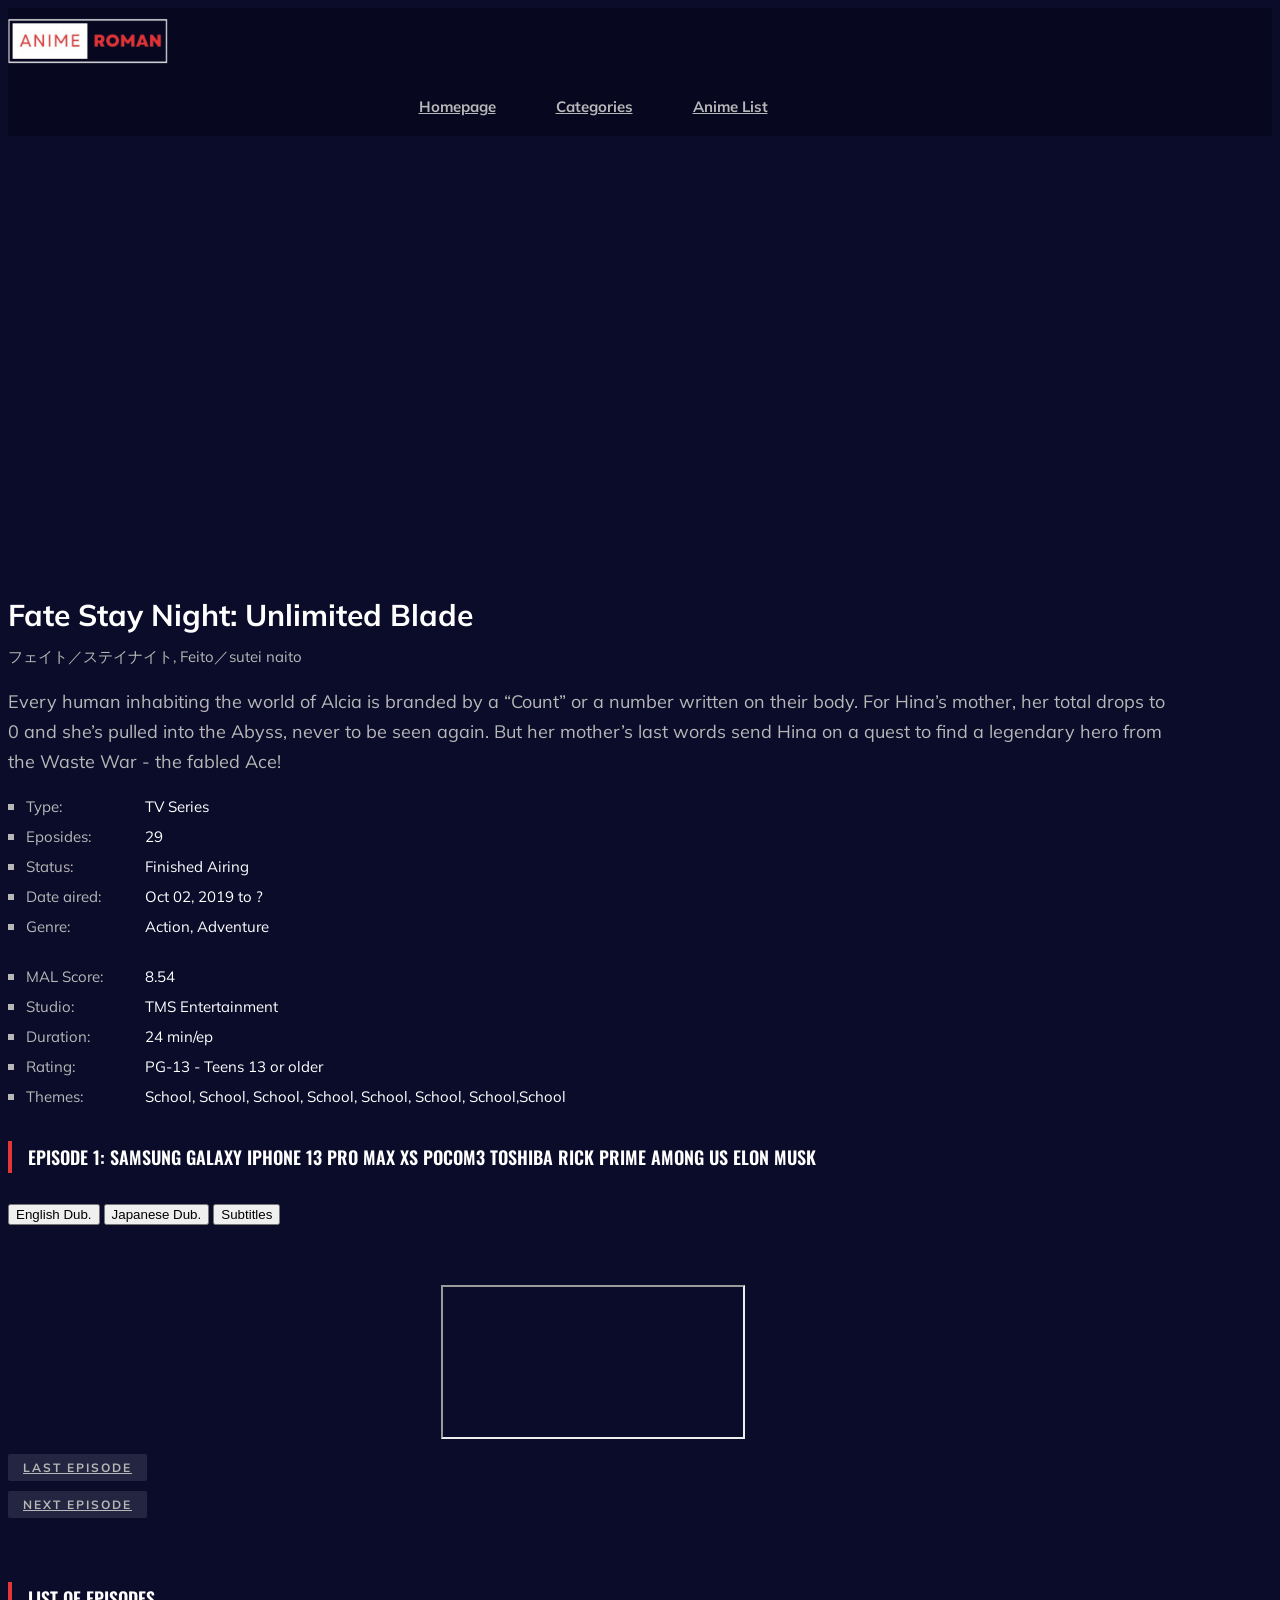
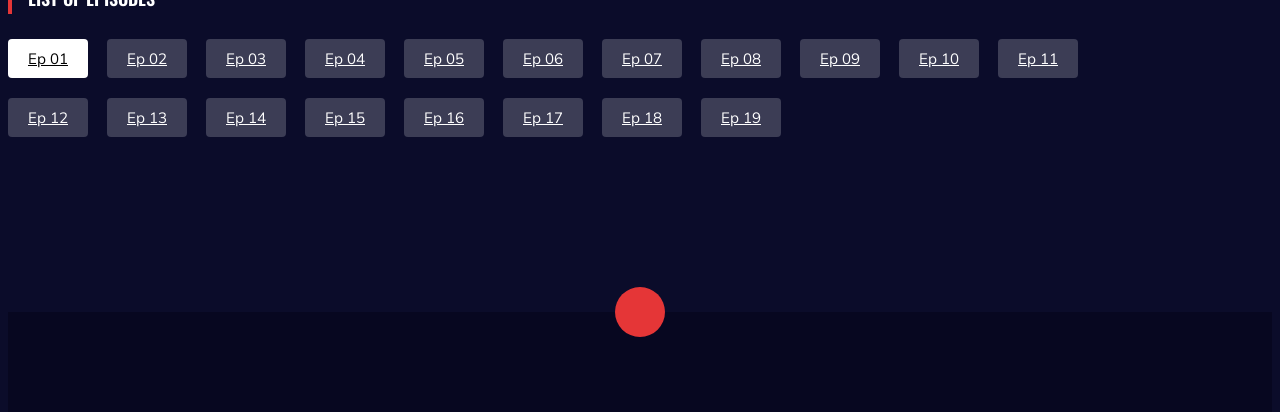
==== anime-watching.html @ 6fca383f "Newie" ====
<!DOCTYPE html>
<html lang="zxx">

<head>
    <meta charset="UTF-8">
    <meta name="description" content="Anime Template">
    <meta name="keywords" content="Anime, unica, creative, html">
    <meta name="viewport" content="width=device-width, initial-scale=1.0">
    <meta http-equiv="X-UA-Compatible" content="ie=edge">
    <title>Anime | Template</title>

    <!-- Google Font -->
    <link href="https://fonts.googleapis.com/css2?family=Oswald:wght@300;400;500;600;700&display=swap" rel="stylesheet">
    <link href="https://fonts.googleapis.com/css2?family=Mulish:wght@300;400;500;600;700;800;900&display=swap"
    rel="stylesheet">

    <!-- Css Styles -->
    <link rel="stylesheet" href="css/bootstrap.min.css" type="text/css">
    <link rel="stylesheet" href="css/font-awesome.min.css" type="text/css">
    <link rel="stylesheet" href="css/elegant-icons.css" type="text/css">
    <link rel="stylesheet" href="css/plyr.css" type="text/css">
    <link rel="stylesheet" href="css/nice-select.css" type="text/css">
    <link rel="stylesheet" href="css/owl.carousel.min.css" type="text/css">
    <link rel="stylesheet" href="css/slicknav.min.css" type="text/css">
    <link rel="stylesheet" href="css/style.css" type="text/css">
    <link rel="stylesheet" href="css/containersub.css">
    <link rel="stylesheet" href="css/video-player.css" type="text/css">
    <link rel="stylesheet" href="https://cdnjs.cloudflare.com/ajax/libs/font-awesome/5.15.4/css/all.min.css" integrity="sha512-xw4b42a6HkQZ+tkXqsR/1MTGYCn1FA04zoXanlnf/dzdbbkQMjz2bsXGJg2lWB/nZ7sp/3jYP8/dZkaWn1eBhA==" crossorigin="anonymous" referrerpolicy="no-referrer" />

</head>

<body>

    <!-- Header Section Begin -->
    <header class="header">
        <div class="container">
            <div class="row">
                <div class="col-lg-2">
                    <div class="header__logo">
                        <a href="./index.html">
                            <img style="height: 46px " src="img/main-logo.png" alt="">
                        </a>
                    </div>
                </div>
                <div class="col-lg-8">
                    <div class="header__nav">
                        <nav class="header__menu mobile-menu">
                            <ul>
                                <li><a href="./index.html">Homepage</a></li>
                                <li><a href="./categories.html">Categories</a></li>
                                <li><a href="anime-list.html">Anime List</a></li>
                            </ul>
                        </nav>
                    </div>
                </div>
                <div class="col-lg-2">
                    <!--<div class="header__right">
                        <a href="#" class="search-switch"><span class="icon_search"></span></a>
                        <a href="./login.html"><span class="icon_profile"></span></a>
                    </div>-->
                </div>
            </div>
            <div id="mobile-menu-wrap"></div>
        </div>
    </header>
    <!-- Header End -->

    <!-- Anime Section Begin -->
    <section class="anime-details spad">
        <div class="container">           
            <div class="row">
                <div class="col-lg-3">
                    <div class="anime__details__pic set-bg" data-setbg="img/anime/details-pic.jpg">
                        <!--<div class="comment"><i class="fa fa-comments"></i> 11</div>
                        <div class="view"><i class="fa fa-eye"></i> 9141</div>-->
                    </div>
                </div>
                <div class="col-lg-9">
                    <div class="anime__details__text">
                        <div class="anime__details__title">
                            <h3>Fate Stay Night: Unlimited Blade</h3>
                            <span>フェイト／ステイナイト, Feito／sutei naito</span>
                        </div>
                        <div class="anime__details__rating">
                            <!--<div class="rating">
                                <a href="#"><i class="fa fa-star"></i></a>
                                <a href="#"><i class="fa fa-star"></i></a>
                                <a href="#"><i class="fa fa-star"></i></a>
                                <a href="#"><i class="fa fa-star"></i></a>
                                <a href="#"><i class="fa fa-star-half-o"></i></a>
                            </div>
                            <span>1.029 Votes</span>-->
                        </div>
                        <p>Every human inhabiting the world of Alcia is branded by a “Count” or a number written on
                            their body. For Hina’s mother, her total drops to 0 and she’s pulled into the Abyss,
                            never to be seen again. But her mother’s last words send Hina on a quest to find a
                        legendary hero from the Waste War - the fabled Ace!</p>
                        <div class="anime__details__widget">
                            <div class="row">
                                <div class="col-lg-6 col-md-6">
                                    <ul>
                                        <li><span>Type:</span> TV Series</li>
                                        <li><span>Eposides:</span> 29</li>
                                        <li><span>Status:</span> Finished Airing</li>
                                        <li><span>Date aired:</span> Oct 02, 2019 to ?</li>
                                        <li><span>Genre:</span> Action, Adventure</li>
                                    </ul>
                                </div>
                                <div class="col-lg-6 col-md-6">
                                    <ul>
                                        <li><span>MAL Score:</span> 8.54</li>
                                        <li><span>Studio:</span> TMS Entertainment</li>
                                        <li><span>Duration:</span> 24 min/ep</li>
                                        <li><span>Rating:</span> PG-13 - Teens 13 or older</li>
                                        <li><span>Themes:</span> School, School, School, School, School, School, School,School</li>
                                    </ul>
                                </div>
                            </div>
                        </div>
                        <div class="anime__details__btn">
                            <!--<a href="#" class="follow-btn"><i class="fa fa-heart-o"></i> Follow</a>-->
                            </div>
                        </div>
                    </div>
                </div>
            <div class="row">
                <div class="col-lg-12">
                    <div class="anime__details__episodes">
                        <div class="section-title">
                            <h5>Episode 1: Samsung Galaxy iPhone 13 Pro Max XS PocoM3 Toshiba Rick Prime Among Us Elon Musk</h5>
                        </div> 
                    </div>
                    <div class="col-lg-12">
                        <div class="row d-flex justify-content-center flex-wrap text-center">
                            <button type="button" class="btn btn-outline-danger mb-2 mr-2 active">English Dub.</button>
                            <button type="button" class="btn btn-outline-secondary mb-2 mr-2">Japanese Dub.</button>
                            <button type="button" class="btn btn-outline-light mb-2 active" onclick="toggleContainerColor()">Subtitles</button>
                        </div>
                    </div>
                    <div class="containersub">
                        <div class="container-text">
                            <h5>How to show subtitles on video?</h5>
                        </div>
                        
                        <div class="img-container">
                            <img src="./img/subtitles-explain-1.jpg">
                            <img src="./img/subtitles-explain-2.jpg">
                            <img src="./img/subtitles-explain-3.jpg">
                        </div>
                    </div>
                    <div class="iframe-container embed-responsive embed-responsive-16by9">
                        <iframe src="https://drive.google.com/file/d/1T6BkHkraH9CQhc7cMMHmfPM0p8bGlKn9/preview"
                        sandbox="allow-same-origin allow-scripts"
                        allowfullscreen="true"
                        allowtransparency
                        ></iframe>
                    </div>
                    <div class="episode__tags">
                        <div class="col-lg-6">
                            <h5><a href="#" class="next_last_buttons"><span class="arrow_left"></span> Last Episode</a> </h5>
                        </div>
                        <div class="col-lg-6">
                            <h5><a href="#" class="next_last_buttons">Next Episode <span class="arrow_right"></span></a></h5>
                        </div>
                    </div>
                    <div class="anime__details__episodes">
                        <div class="section-title">
                            <h5>List of episodes</h5>
                        </div>
                        <a class="a-active" href="#">Ep 01</a>
                        <a class="a-s" href="#">Ep 02</a>
                        <a class="a-s" href="#">Ep 03</a>
                        <a class="a-s" href="#">Ep 04</a>
                        <a class="a-s" href="#">Ep 05</a>
                        <a class="a-s" href="#">Ep 06</a>
                        <a class="a-s" href="#">Ep 07</a>
                        <a class="a-s" href="#">Ep 08</a>
                        <a class="a-s" href="#">Ep 09</a>
                        <a class="a-s" href="#">Ep 10</a>
                        <a class="a-s" href="#">Ep 11</a>
                        <a class="a-s" href="#">Ep 12</a>
                        <a class="a-s" href="#">Ep 13</a>
                        <a class="a-s" href="#">Ep 14</a>
                        <a class="a-s" href="#">Ep 15</a>
                        <a class="a-s" href="#">Ep 16</a>
                        <a class="a-s" href="#">Ep 17</a>
                        <a class="a-s" href="#">Ep 18</a>
                        <a class="a-s" href="#">Ep 19</a>
                    </div>
                </div>
            </div>
            <div class="row">
                <div class="col-lg-8">
                    <div class="anime__details__review">
                        <!--<div class="section-title">
                            <h5>Reviews</h5>
                        </div>
                        <div class="anime__review__item">
                            <div class="anime__review__item__pic">
                                <img src="img/anime/review-1.jpg" alt="">
                            </div>
                            <div class="anime__review__item__text">
                                <h6>Chris Curry - <span>1 Hour ago</span></h6>
                                <p>whachikan Just noticed that someone categorized this as belonging to the genre
                                "demons" LOL</p>
                            </div>
                        </div>
                        <div class="anime__review__item">
                            <div class="anime__review__item__pic">
                                <img src="img/anime/review-2.jpg" alt="">
                            </div>
                            <div class="anime__review__item__text">
                                <h6>Lewis Mann - <span>5 Hour ago</span></h6>
                                <p>Finally it came out ages ago</p>
                            </div>
                        </div>
                        <div class="anime__review__item">
                            <div class="anime__review__item__pic">
                                <img src="img/anime/review-3.jpg" alt="">
                            </div>
                            <div class="anime__review__item__text">
                                <h6>Louis Tyler - <span>20 Hour ago</span></h6>
                                <p>Where is the episode 15 ? Slow update! Tch</p>
                            </div>
                        </div>
                        <div class="anime__review__item">
                            <div class="anime__review__item__pic">
                                <img src="img/anime/review-4.jpg" alt="">
                            </div>
                            <div class="anime__review__item__text">
                                <h6>Chris Curry - <span>1 Hour ago</span></h6>
                                <p>whachikan Just noticed that someone categorized this as belonging to the genre
                                "demons" LOL</p>
                            </div>
                        </div>
                        <div class="anime__review__item">
                            <div class="anime__review__item__pic">
                                <img src="img/anime/review-5.jpg" alt="">
                            </div>
                            <div class="anime__review__item__text">
                                <h6>Lewis Mann - <span>5 Hour ago</span></h6>
                                <p>Finally it came out ages ago</p>
                            </div>
                        </div>
                        <div class="anime__review__item">
                            <div class="anime__review__item__pic">
                                <img src="img/anime/review-6.jpg" alt="">
                            </div>
                            <div class="anime__review__item__text">
                                <h6>Louis Tyler - <span>20 Hour ago</span></h6>
                                <p>Where is the episode 15 ? Slow update! Tch</p>
                            </div>
                        </div>
                    </div>
                    <div class="anime__details__form">
                        <div class="section-title">
                            <h5>Your Comment</h5>
                        </div>
                        <form action="#">
                            <textarea placeholder="Your Comment"></textarea>
                            <button type="submit"><i class="fa fa-location-arrow"></i> Review</button>
                        </form>
                    </div>-->
                </div>
            </div>
        </div>
    </section>
    <!-- Anime Section End -->

    <!-- Footer Section Begin -->
    <footer class="footer">
        <div class="page-up">
            <a href="#" id="scrollToTopButton"><span class="arrow_carrot-up"></span></a>
        </div>
        <div class="container">
            <div class="row">
                <div class="col-lg-3">
                </div>
                <div class="col-lg-6">
              </div>
          </div>
      </footer>
      <!-- Footer Section End -->

      <!-- Search model Begin -->
      <div class="search-model">
        <div class="h-100 d-flex align-items-center justify-content-center">
            <div class="search-close-switch"><i class="icon_close"></i></div>
            <form class="search-model-form">
                <input type="text" id="search-input" placeholder="Search here.....">
            </form>
        </div>
    </div>
    <!-- Search model end -->

    <!-- Js Plugins -->
    <script src="js/jquery-3.3.1.min.js"></script>
    <script src="js/bootstrap.min.js"></script>
    <script src="js/player.js"></script>
    <script src="js/jquery.nice-select.min.js"></script>
    <script src="js/mixitup.min.js"></script>
    <script src="js/jquery.slicknav.js"></script>
    <script src="js/owl.carousel.min.js"></script>
    <script src="js/main.js"></script>
    <script src="js/containersub.js"></script>
    <script src="js/video-player.js"></script>

    <script src="path/to/plyr.js"></script>
    <script>
        const player = new Plyr('#player');
    </script>

</body>

</html>
---- css/style.css ----
/******************************************************************
  Theme Name: Anime
  Description: Anime video tamplate
  Author: Colorib
  Author URI: https://colorib.com/
  Version: 1.0
  Created: Colorib
******************************************************************/

/*------------------------------------------------------------------
[Table of contents]

1.  Template default CSS
	1.1	Variables
	1.2	Mixins
	1.3	Flexbox
	1.4	Reset
2.  Helper Css
3.  Header Section
4.  Hero Section
5.  Banner Section
6.  Product Section
7.  Intagram Section
8.  Latest Section
9.  Contact
10.  Footer Style
-------------------------------------------------------------------*/

/*----------------------------------------*/

/* Template default CSS
/*----------------------------------------*/

html,
body {
  height: 100%;
  font-family: "Mulish", sans-serif;
  -webkit-font-smoothing: antialiased;
  background: #0b0c2a;
}

h1,
h2,
h3,
h4,
h5,
h6 {
  margin: 0;
  color: #111111;
  font-weight: 400;
  font-family: "Mulish", sans-serif;
}

h1 {
  font-size: 70px;
}

h2 {
  font-size: 36px;
}

h3 {
  font-size: 30px;
}

h4 {
  font-size: 24px;
}

h5 {
  font-size: 18px;
}

h6 {
  font-size: 16px;
}

p {
  font-size: 15px;
  font-family: "Mulish", sans-serif;
  color: #3d3d3d;
  font-weight: 400;
  line-height: 25px;
  margin: 0 0 15px 0;
}

img {
  max-width: 100%;
}

input:focus,
select:focus,
button:focus,
textarea:focus {
  outline: none;
}

a:hover,
a:focus {
  text-decoration: none;
  outline: none;
  color: #ffffff;
}

ul,
ol {
  padding: 0;
  margin: 0;
}

/*---------------------
  Helper CSS
-----------------------*/

.section-title {
  margin-bottom: 30px;
}

.section-title h4,
.section-title h5 {
  color: #ffffff;
  font-weight: 600;
  line-height: 21px;
  text-transform: uppercase;
  padding-left: 20px;
  position: relative;
  font-family: "Oswald", sans-serif;
}

.section-title h4:after,
.section-title h5:after {
  position: absolute;
  left: 0;
  top: -6px;
  height: 32px;
  width: 4px;
  background: #e53637;
  content: "";
}

.set-bg {
  background-repeat: no-repeat;
  background-size: cover;
  background-position: top center;
}

.spad {
  padding-top: 100px;
  padding-bottom: 100px;
}

.text-white h1,
.text-white h2,
.text-white h3,
.text-white h4,
.text-white h5,
.text-white h6,
.text-white p,
.text-white span,
.text-white li,
.text-white a {
  color: #fff;
}

/* buttons */

.primary-btn {
  display: inline-block;
  font-size: 13px;
  font-weight: 700;
  text-transform: uppercase;
  color: #ffffff;
  letter-spacing: 2px;
}

.primary-btn span {
  font-size: 18px;
  margin-left: 5px;
  position: relative;
  top: 3px;
}

.site-btn {
  font-size: 13px;
  color: #ffffff;
  background: #e53637;
  font-weight: 700;
  border: none;
  border-radius: 2px;
  letter-spacing: 2px;
  text-transform: uppercase;
  display: inline-block;
  padding: 12px 30px;
}

/* Preloder */

#preloder {
  position: fixed;
  width: 100%;
  height: 100%;
  top: 0;
  left: 0;
  z-index: 999999;
  background: #000;
}

.loader {
  width: 40px;
  height: 40px;
  position: absolute;
  top: 50%;
  left: 50%;
  margin-top: -13px;
  margin-left: -13px;
  border-radius: 60px;
  animation: loader 0.8s linear infinite;
  -webkit-animation: loader 0.8s linear infinite;
}

@keyframes loader {
  0% {
    -webkit-transform: rotate(0deg);
    transform: rotate(0deg);
    border: 4px solid #f44336;
    border-left-color: transparent;
  }
  50% {
    -webkit-transform: rotate(180deg);
    transform: rotate(180deg);
    border: 4px solid #673ab7;
    border-left-color: transparent;
  }
  100% {
    -webkit-transform: rotate(360deg);
    transform: rotate(360deg);
    border: 4px solid #f44336;
    border-left-color: transparent;
  }
}

@-webkit-keyframes loader {
  0% {
    -webkit-transform: rotate(0deg);
    border: 4px solid #f44336;
    border-left-color: transparent;
  }
  50% {
    -webkit-transform: rotate(180deg);
    border: 4px solid #673ab7;
    border-left-color: transparent;
  }
  100% {
    -webkit-transform: rotate(360deg);
    border: 4px solid #f44336;
    border-left-color: transparent;
  }
}

.spacial-controls {
  position: fixed;
  width: 111px;
  height: 91px;
  top: 0;
  right: 0;
  z-index: 999;
}

.spacial-controls .search-switch {
  display: block;
  height: 100%;
  padding-top: 30px;
  background: #323232;
  text-align: center;
  cursor: pointer;
}

.search-model {
  display: none;
  position: fixed;
  width: 100%;
  height: 100%;
  left: 0;
  top: 0;
  background: #000;
  z-index: 99999;
}

.search-model-form {
  padding: 0 15px;
}

.search-model-form input {
  width: 500px;
  font-size: 40px;
  border: none;
  border-bottom: 2px solid #333;
  background: 0 0;
  color: #999;
}

.search-close-switch {
  position: absolute;
  width: 50px;
  height: 50px;
  background: #333;
  color: #fff;
  text-align: center;
  border-radius: 50%;
  font-size: 28px;
  line-height: 28px;
  top: 30px;
  cursor: pointer;
  display: -webkit-box;
  display: -ms-flexbox;
  display: flex;
  -webkit-box-align: center;
  -ms-flex-align: center;
  align-items: center;
  -webkit-box-pack: center;
  -ms-flex-pack: center;
  justify-content: center;
}

/*---------------------
  Header
-----------------------*/

.header {
  background: #070720;
}

.header__logo {
  padding: 10px 0 8.5px;
}

.header__logo a {
  display: inline-block;
}

.header__menu {
  text-align: center;
}

.header__menu ul li {
  list-style: none;
  display: inline-block;
  position: relative;
  margin-right: 16px;
}

.header__menu ul li.active a {
  background: #e53637;
  color: #ffffff;
}

.header__menu ul li:hover a {
  color: #ffffff;
}

.header__menu ul li:hover .dropdown {
  top: 62px;
  opacity: 1;
  visibility: visible;
}

.header__menu ul li:hover .dropdown li a {
  background: transparent;
}

.header__menu ul li:last-child {
  margin-right: 0;
}

.header__menu ul li .dropdown {
  position: absolute;
  left: 0;
  top: 82px;
  width: 150px;
  background: #ffffff;
  text-align: left;
  padding: 5px 0;
  z-index: 9;
  opacity: 0;
  visibility: hidden;
  -webkit-transition: all, 0.3s;
  -o-transition: all, 0.3s;
  transition: all, 0.3s;
}

.header__menu ul li .dropdown li {
  display: block;
  margin-right: 0;
}

.header__menu ul li .dropdown li a {
  font-size: 14px;
  color: #111111;
  font-weight: 500;
  padding: 5px 20px;
}

.header__menu ul li a {
  font-size: 15px;
  color: #b7b7b7;
  display: block;
  font-weight: 700;
  -webkit-transition: all, 0.5s;
  -o-transition: all, 0.5s;
  transition: all, 0.5s;
  padding: 20px;
}

.header__menu ul li a span {
  position: relative;
  font-size: 17px;
  top: 2px;
}

.header__right {
  text-align: right;
  padding: 20px 0 15px;
}

.header__right a {
  display: inline-block;
  font-size: 18px;
  color: #ffffff;
  margin-right: 30px;
}

.header__right a:last-child {
  margin-right: 0;
}

.slicknav_menu {
  display: none;
}

/*---------------------
  Hero
-----------------------*/

.hero {
  padding-top: 50px;
}

.hero__items {
  padding: 250px 0 42px 50px;
  border-radius: 5px;
}

.hero__text {
  position: relative;
  z-index: 9;
}

.hero__text .label {
  font-size: 13px;
  color: #e53637;
  background: #ffffff;
  padding: 5px 14px 3px;
  display: inline-block;
  position: relative;
  top: -100px;
  opacity: 0;
  -webkit-transition: all, 0.2s;
  -o-transition: all, 0.2s;
  transition: all, 0.2s;
}

.hero__text h2 {
  color: #ffffff;
  font-size: 42px;
  font-family: "Oswald", sans-serif;
  font-weight: 700;
  line-height: 52px;
  margin-top: 35px;
  margin-bottom: 8px;
  position: relative;
  top: -100px;
  opacity: 0;
  -webkit-transition: all, 0.4s;
  -o-transition: all, 0.4s;
  transition: all, 0.4s;
}

.hero__text p {
  color: #ffffff;
  font-size: 16px;
  margin-bottom: 40px;
  position: relative;
  top: -100px;
  opacity: 0;
  -webkit-transition: all, 0.6s;
  -o-transition: all, 0.6s;
  transition: all, 0.6s;
}

.hero__text a {
  position: relative;
  top: -100px;
  opacity: 0;
  -webkit-transition: all, 0.8s;
  -o-transition: all, 0.8s;
  transition: all, 0.8s;
}

.hero__text a span {
  font-size: 13px;
  color: #ffffff;
  background: #e53637;
  display: inline-block;
  font-weight: 700;
  letter-spacing: 2px;
  text-transform: uppercase;
  padding: 14px 20px;
  border-radius: 4px 0 0 4px;
  margin-right: 1px;
}

.hero__text a i {
  font-size: 20px;
  display: inline-block;
  background: #e53637;
  padding: 11px 5px 16px 8px;
  color: #ffffff;
  border-radius: 0 4px 4px 0;
}

.hero__slider.owl-carousel .owl-item.active .hero__text .label {
  top: 0;
  opacity: 1;
}

.hero__slider.owl-carousel .owl-item.active .hero__text h2 {
  top: 0;
  opacity: 1;
}

.hero__slider.owl-carousel .owl-item.active .hero__text p {
  top: 0;
  opacity: 1;
}

.hero__slider.owl-carousel .owl-item.active .hero__text a {
  top: 0;
  opacity: 1;
}

.hero__slider.owl-carousel .owl-dots {
  position: absolute;
  left: 0;
  bottom: 10px;
  width: 100%;
  text-align: center;
}

.hero__slider.owl-carousel .owl-dots button {
  height: 8px;
  width: 8px;
  background: #b7b7b7;
  border-radius: 50%;
  margin-right: 10px;
}

.hero__slider.owl-carousel .owl-dots button.active {
  background: #ffffff;
}

.hero__slider.owl-carousel .owl-dots button:last-child {
  margin-right: 0;
}

.hero__slider.owl-carousel .owl-nav button {
  font-size: 36px;
  height: 66px;
  width: 66px;
  background: #0b0c2a;
  line-height: 66px;
  text-align: center;
  color: #ffffff;
  -webkit-transform: rotate(45deg);
  -ms-transform: rotate(45deg);
  transform: rotate(45deg);
  position: relative;
  z-index: 1;
  position: absolute;
  left: -33px;
  top: 50%;
  margin-top: -47px;
}

.hero__slider.owl-carousel .owl-nav button.owl-next {
  left: auto;
  right: -33px;
}

.hero__slider.owl-carousel .owl-nav button:after {
  position: absolute;
  top: 6px;
  left: 0;
  right: 0;
  height: 54px;
  width: 54px;
  background: rgba(255, 255, 255, 0.1);
  content: "";
  z-index: -1;
  margin: 0 auto;
}

.hero__slider.owl-carousel .owl-nav button span {
  -webkit-transform: rotate(-45deg);
  -ms-transform: rotate(-45deg);
  transform: rotate(-45deg);
  display: block;
  z-index: 1;
}

/*---------------------
  Product
-----------------------*/

.product {
  padding-bottom: 60px;
  padding-top: 80px;
}

.product-page {
  padding-top: 60px;
}

.btn__all {
  text-align: right;
  margin-bottom: 30px;
}

.trending__product {
  margin-bottom: 50px;
}

.popular__product {
  margin-bottom: 50px;
}

.recent__product {
  margin-bottom: 50px;
}

.product__item {
  margin-bottom: 30px;
}

.product__item__pic {
  height: 325px;
  position: relative;
  border-radius: 5px;
}

.product__item__pic .ep {
  font-size: 13px;
  color: #ffffff;
  background: #e53637;
  display: inline-block;
  padding: 2px 12px;
  border-radius: 4px;
  position: absolute;
  left: 10px;
  top: 10px;
}

.product__item__pic .comment {
  font-size: 13px;
  color: #ffffff;
  background: #3d3d3d;
  display: inline-block;
  padding: 2px 10px;
  border-radius: 4px;
  position: absolute;
  left: 10px;
  bottom: 10px;
}

.product__item__pic .view {
  font-size: 13px;
  color: #ffffff;
  background: #3d3d3d;
  display: inline-block;
  padding: 2px 10px;
  border-radius: 4px;
  position: absolute;
  right: 10px;
  bottom: 10px;
}

.product__item__text {
  padding-top: 20px;
}

.product__item__text ul {
  margin-bottom: 10px;
}

.product__item__text ul li {
  list-style: none;
  font-size: 10px;
  color: #ffffff;
  font-weight: 700;
  padding: 1px 10px;
  background: rgba(255, 255, 255, 0.2);
  border-radius: 50px;
  display: inline-block;
}

.product__item__text h5 a {
  color: #ffffff;
  font-weight: 700;
  line-height: 26px;
}

.product__sidebar .section-title h5 {
  color: #ffffff;
  font-weight: 600;
  font-family: "Oswald", sans-serif;
  line-height: 21px;
  text-transform: uppercase;
  padding-left: 20px;
  position: relative;
}

.product__sidebar .section-title h5:after {
  position: absolute;
  left: 0;
  top: -6px;
  height: 32px;
  width: 4px;
  background: #e53637;
  content: "";
}

.product__sidebar__view {
  position: relative;
  margin-bottom: 80px;
}

.product__sidebar__view .filter__controls {
  position: absolute;
  right: 0;
  top: -5px;
}

.product__sidebar__view .filter__controls li {
  list-style: none;
  font-size: 13px;
  color: #b7b7b7;
  display: inline-block;
  margin-right: 7px;
  cursor: pointer;
}

.product__sidebar__view .filter__controls li.active {
  color: #ffffff;
}

.product__sidebar__view .filter__controls li:last-child {
  margin-right: 0;
}

.product__sidebar__view__item {
  height: 190px;
  position: relative;
  border-radius: 5px;
  margin-bottom: 20px;
}

.product__sidebar__view__item .ep {
  font-size: 13px;
  color: #ffffff;
  background: #e53637;
  display: inline-block;
  padding: 2px 12px;
  border-radius: 4px;
  position: absolute;
  left: 10px;
  top: 10px;
}

.product__sidebar__view__item .view {
  font-size: 13px;
  color: #ffffff;
  background: #3d3d3d;
  display: inline-block;
  padding: 2px 10px;
  border-radius: 4px;
  position: absolute;
  right: 10px;
  top: 10px;
}

.product__sidebar__view__item h5 {
  position: absolute;
  left: 0;
  bottom: 25px;
  width: 100%;
  padding: 0 30px 0 20px;
}

.product__sidebar__view__item h5 a {
  color: #ffffff;
  font-weight: 700;
  line-height: 26px;
}

.product__sidebar__comment {
  margin-bottom: 35px;
}

.product__sidebar__comment__item {
  margin-bottom: 20px;
  overflow: hidden;
}

.product__sidebar__comment__item__pic {
  float: left;
  margin-right: 15px;
}

.product__sidebar__comment__item__text {
  overflow: hidden;
}

.product__sidebar__comment__item__text ul {
  margin-bottom: 10px;
}

.product__sidebar__comment__item__text ul li {
  list-style: none;
  font-size: 10px;
  color: #ffffff;
  font-weight: 700;
  padding: 1px 10px;
  background: rgba(255, 255, 255, 0.2);
  border-radius: 50px;
  display: inline-block;
}

.product__sidebar__comment__item__text h5 {
  margin-bottom: 10px;
}

.product__sidebar__comment__item__text h5 a {
  color: #ffffff;
  font-weight: 700;
  line-height: 26px;
}

.product__sidebar__comment__item__text span {
  display: block;
  font-size: 13px;
  color: #b7b7b7;
}

.product__page__title {
  border-bottom: 2px solid rgba(255, 255, 255, 0.2);
  padding-bottom: 10px;
  margin-bottom: 30px;
}

.product__page__title .section-title {
  margin-bottom: 0;
}

.product__page__title .product__page__filter {
  text-align: right;
}

.product__page__title .product__page__filter p {
  color: #ffffff;
  display: inline-block;
  margin-bottom: 0;
  margin-right: 16px;
}

.product__page__title .product__page__filter .nice-select {
  float: none;
  display: inline-block;
  font-size: 15px;
  color: #3d3d3d;
  font-weight: 700;
  border-radius: 0;
  padding-left: 15px;
  padding-right: 40px;
  height: 32px;
  line-height: 32px;
}

.product__page__title .product__page__filter .nice-select:after {
  border-bottom: 2px solid #111;
  border-right: 2px solid #111;
  height: 8px;
  top: 47%;
  width: 8px;
  right: 15px;
}

.product__page__title .product__page__filter .nice-select .list {
  margin-top: 0;
  border-radius: 0;
}

.product__pagination {
  padding-top: 15px;
}

.product__pagination a {
  display: inline-block;
  font-size: 15px;
  color: #b7b7b7;
  font-weight: 600;
  height: 50px;
  width: 50px;
  border: 1px solid transparent;
  border-radius: 50%;
  line-height: 48px;
  text-align: center;
  -webkit-transition: all, 0.3s;
  -o-transition: all, 0.3s;
  transition: all, 0.3s;
}

.product__pagination a:hover {
  color: #ffffff;
}

.product__pagination a.current-page {
  border: 1px solid #ffffff;
}

.product__pagination a i {
  color: #b7b7b7;
  font-size: 15px;
}

/*---------------------
  Anime Details
-----------------------*/

.anime-details {
  padding-top: 20px;
}

.anime__details__content {
  margin-bottom: 65px;
}

.anime__details__text {
  position: relative;
}

.anime__details__text p {
  color: #b7b7b7;
  font-size: 18px;
  line-height: 30px;
  display: inline-block;
}

.anime__details__pic {
  height: 440px;
  border-radius: 5px;
  position: relative;
}

.anime__details__pic .comment {
  font-size: 13px;
  color: #ffffff;
  background: #3d3d3d;
  display: inline-block;
  padding: 2px 10px;
  border-radius: 4px;
  position: absolute;
  left: 10px;
  bottom: 25px;
}

.anime__details__pic .view {
  font-size: 13px;
  color: #ffffff;
  background: #3d3d3d;
  display: inline-block;
  padding: 2px 10px;
  border-radius: 4px;
  position: absolute;
  right: 10px;
  bottom: 25px;
}

.anime__details__title {
  margin-bottom: 20px;
}

.anime__details__title h3 {
  color: #ffffff;
  font-weight: 700;
  margin-bottom: 13px;
}

.anime__details__title span {
  font-size: 15px;
  color: #b7b7b7;
  display: block;
}

.anime__details__rating {
  text-align: center;
  position: absolute;
  right: 0;
  top: 0;
}

.anime__details__rating .rating i {
  font-size: 24px;
  color: #e89f12;
  display: inline-block;
}

.anime__details__rating span {
  display: block;
  font-size: 18px;
  color: #b7b7b7;
}

.anime__details__widget {
  margin-bottom: 15px;
}

.anime__details__widget ul {
  margin-bottom: 20px;
}

.anime__details__widget ul li {
  list-style: none;
  font-size: 15px;
  color: #ffffff;
  line-height: 30px;
  position: relative;
  padding-left: 18px;
}

.anime__details__widget ul li:before {
  position: absolute;
  left: 0;
  top: 12px;
  height: 6px;
  width: 6px;
  background: #b7b7b7;
  content: "";
}

.anime__details__widget ul li span {
  color: #b7b7b7;
  width: 115px;
  display: inline-block;
}

.anime__details__btn .follow-btn {
  font-size: 13px;
  color: #ffffff;
  background: #e53637;
  display: inline-block;
  font-weight: 700;
  letter-spacing: 2px;
  text-transform: uppercase;
  padding: 14px 20px;
  border-radius: 4px;
  margin-right: 11px;
}

.anime__details__btn .watch-btn span {
  font-size: 13px;
  color: #ffffff;
  background: #e53637;
  display: inline-block;
  font-weight: 700;
  letter-spacing: 2px;
  text-transform: uppercase;
  padding: 14px 20px;
  border-radius: 4px 0 0 4px;
  margin-right: 1px;
}

.anime__details__btn .watch-btn i {
  font-size: 20px;
  display: inline-block;
  background: #e53637;
  padding: 11px 5px 16px 8px;
  color: #ffffff;
  border-radius: 0 4px 4px 0;
}

.anime__details__review {
  margin-bottom: 55px;
}

.anime__review__item {
  overflow: hidden;
  margin-bottom: 15px;
}

.anime__review__item__pic {
  float: left;
  margin-right: 20px;
  position: relative;
}

.anime__review__item__pic:before {
  position: absolute;
  right: -30px;
  top: 15px;
  border-top: 15px solid transparent;
  border-left: 15px solid #1d1e39;
  content: "";
  -webkit-transform: rotate(45deg);
  -ms-transform: rotate(45deg);
  transform: rotate(45deg);
}

.anime__review__item__pic img {
  height: 50px;
  width: 50px;
  border-radius: 50%;
}

.anime__review__item__text {
  overflow: hidden;
  background: #1d1e39;
  padding: 18px 30px 16px 20px;
  border-radius: 10px;
}

.anime__review__item__text h6 {
  color: #ffffff;
  font-weight: 700;
  margin-bottom: 10px;
}

.anime__review__item__text h6 span {
  color: #b7b7b7;
  font-weight: 400;
}

.anime__review__item__text p {
  color: #b7b7b7;
  line-height: 23px;
  margin-bottom: 0;
}

.anime__details__form form textarea {
  width: 100%;
  font-size: 15px;
  color: #b7b7b7;
  padding-left: 20px;
  padding-top: 12px;
  height: 110px;
  border: none;
  border-radius: 5px;
  resize: none;
  margin-bottom: 24px;
}

.anime__details__form form button {
  font-size: 11px;
  color: #ffffff;
  font-weight: 700;
  letter-spacing: 2px;
  text-transform: uppercase;
  background: #e53637;
  border: none;
  padding: 10px 15px;
  border-radius: 2px;
}

/*---------------------
  Anime Watching
-----------------------*/

.anime__video__player {
  margin-top: 70px;
  margin-bottom: 70px;
}

.anime__video__player .plyr--video {
  border-radius: 5px;
  background: transparent;
}

.anime__video__player .plyr audio,
.anime__video__player .plyr iframe,
.anime__video__player .plyr video {
  width: 102%;
}

.anime__video__player iframe {
  width: 102%;
}

.anime__video__player .plyr--full-ui.plyr--video .plyr__control--overlaid {
  display: block;
}

.anime__video__player .plyr--video .plyr__control.plyr__tab-focus,
.anime__video__player .plyr--video .plyr__control:hover,
.anime__video__player .plyr--video .plyr__control[aria-expanded="true"] {
  background: transparent;
}

.anime__video__player .plyr--video .plyr__controls {
  background: transparent;
}

.anime__video__player .plyr--video .plyr__progress__buffer {
  color: transparent;
}

.anime__video__player .plyr--full-ui input[type="range"] {
  color: #ffffff;
}

.anime__video__player
  .plyr__controls
  .plyr__controls__item.plyr__progress__container {
  position: absolute;
  left: 26px;
  bottom: 45px;
  width: calc(100% - 60px);
}

.anime__video__player .plyr__menu {
  margin-right: 70px;
}

.anime__video__player .plyr__controls .plyr__controls__item:first-child {
  position: absolute;
  left: 32px;
  bottom: 8px;
}

.anime__video__player .plyr__controls .plyr__controls__item:last-child {
  position: absolute;
  right: 32px;
  bottom: 8px;
}

.anime__video__player .plyr__volume {
  position: absolute;
  width: auto;
  left: 76px;
  bottom: 8px;
}

.anime__video__player .plyr__controls .plyr__controls__item.plyr__time {
  position: absolute;
  left: 106px;
  bottom: 12px;
}

.anime__video__player .plyr__control--overlaid {
  background: transparent;
  background: var(
    --plyr-video-control-background-hover,
    var(--plyr-color-main, var(--plyr-color-main, transparent))
  );
}

.anime__video__player .plyr__control--overlaid svg {
  height: 60px;
  width: 50px;
}

.anime__details__episodes {
  margin-bottom: 35px;
  margin-top: 35px;
}

.a-active {
  display: inline-block;
  font-size: 15px;
  color: #000000;
  background: #ffffff;
  padding: 10px 20px;
  border-radius: 4px;
  margin-right: 15px;
  margin-bottom: 20px;
  -webkit-transition: all, 0.3s;
  -o-transition: all, 0.3s;
  transition: all, 0.3s;
}
.a-s {
  display: inline-block;
  font-size: 15px;
  color: #ffffff;
  background: rgba(255, 255, 255, 0.2);
  padding: 10px 20px;
  border-radius: 4px;
  margin-right: 15px;
  margin-bottom: 20px;
  -webkit-transition: all, 0.3s;
  -o-transition: all, 0.3s;
  transition: all, 0.3s;
}

.next_last_buttons {
  display: inline-block;
  font-size: 15px;
  color: #ffffff;
  background: rgba(255, 255, 255, 0.2);
  padding: 10px 20px;
  border-radius: 4px;
  margin-right: 15px;
  margin-bottom: 20px;
  -webkit-transition: all, 0.3s;
  -o-transition: all, 0.3s;
  transition: all, 0.3s;
}

.next_last_buttons:hover {
  color: #000000;
  background: #ffffff;
}

.anime__details__episodes a:hover {
  color: #000000;
  background: #ffffff;
}

/*---------------------
  Breadcrumb
-----------------------*/

.breadcrumb-option {
  padding-top: 35px;
  padding-bottom: 20px;
}

.breadcrumb__links a {
  font-size: 15px;
  color: #ffffff;
  margin-right: 18px;
  display: inline-block;
  position: relative;
}

.breadcrumb__links a i {
  margin-right: 5px;
  color: #e53637;
}

.breadcrumb__links a:after {
  position: absolute;
  right: -14px;
  top: 0;
  content: "";
  font-family: "FontAwesome";
}

.breadcrumb__links span {
  font-size: 15px;
  color: #b7b7b7;
  display: inline-block;
}

.breadcrumb__links2 a {
  font-size: 19px;
  color: #ffffff;
  margin-right: 120px;
  margin-bottom: 20px;
  display: block;
  position: relative;
}

.breadcrumb__links2 a p {
  font-size: 14px;
  color: #ffffffcc;
  display: block;
  position: relative;
  margin-left: 14px;
}

.breadcrumb__links2 a i {
  margin-right: 5px;
  color: #e53637;
}

.breadcrumb__links2 a:after {
  position: absolute;
  right: -14px;
  top: 0;
  font-family: "FontAwesome";
}

.breadcrumb__links2 a::before {
  content: "• ";
}

.breadcrumb__links2 span {
  font-size: 15px;
  color: #b7b7b7;
  display: inline-block;
}


/*---------------------
    Normal Breadcrumb
-----------------------*/

.normal-breadcrumb {
  height: 300px;
  display: -webkit-box;
  display: -ms-flexbox;
  display: flex;
  -webkit-box-align: center;
  -ms-flex-align: center;
  align-items: center;
  -webkit-box-pack: center;
  -ms-flex-pack: center;
  justify-content: center;
}

.normal__breadcrumb__text h2 {
  color: #ffffff;
  font-size: 48px;
  font-family: "Oswald", sans-serif;
  font-weight: 700;
  margin-bottom: 22px;
}

.normal__breadcrumb__text p {
  color: #ffffff;
  font-size: 24px;
  margin-bottom: 0;
}

/*---------------------
    Blog
-----------------------*/

.blog {
  padding-top: 70px;
  padding-bottom: 90px;
}

.blog__item {
  height: 580px;
  position: relative;
  margin-left: -10px;
  margin-right: -10px;
  margin-bottom: 10px;
}

.blog__item.small__item {
  height: 285px;
}

.blog__item.small__item .blog__item__text {
  padding: 0 30px;
}

.blog__item.small__item .blog__item__text p {
  margin-bottom: 5px;
}

.blog__item.small__item .blog__item__text h4 a {
  font-size: 20px;
  line-height: 30px;
}

.blog__item__text {
  position: absolute;
  left: 0;
  bottom: 25px;
  text-align: center;
  width: 100%;
  padding: 0 105px;
}

.blog__item__text p {
  color: #ffffff;
  margin-bottom: 12px;
}

.blog__item__text p span {
  color: #e53637;
  margin-right: 5px;
}

.blog__item__text h4 a {
  color: #ffffff;
  line-height: 34px;
}

/*---------------------
  Blog Details
-----------------------*/

.blog-details {
  padding-top: 70px;
}

.blog__details__title {
  text-align: center;
  margin-bottom: 70px;
}

.blog__details__title h6 {
  font-size: 15px;
  color: #ffffff;
  font-weight: 700;
  text-transform: uppercase;
  margin-bottom: 30px;
}

.blog__details__title h6 span {
  color: #b7b7b7;
  font-weight: 400;
  text-transform: none;
}

.blog__details__title h2 {
  color: #ffffff;
  font-size: 48px;
  font-weight: 700;
  line-height: 60px;
  margin-bottom: 38px;
}

.blog__details__title .blog__details__social a {
  display: inline-block;
  font-size: 15px;
  color: #ffffff;
  padding: 16px 35px 14px 20px;
  border-radius: 2px;
  margin-right: 6px;
}

.blog__details__title .blog__details__social a:last-child {
  margin-right: 0;
}

.blog__details__title .blog__details__social a.facebook {
  background: #3b5998;
}

.blog__details__title .blog__details__social a.pinterest {
  background: #ca2027;
}

.blog__details__title .blog__details__social a.linkedin {
  background: #0372b1;
}

.blog__details__title .blog__details__social a.twitter {
  background: #39a1f2;
}

.blog__details__title .blog__details__social a i {
  margin-right: 6px;
}

.blog__details__pic {
  margin-bottom: 30px;
}

.blog__details__pic img {
  min-width: 100%;
}

.blog__details__text {
  margin-bottom: 40px;
}

.blog__details__text p {
  color: #ffffff;
  font-size: 17px;
  line-height: 30px;
}

.blog__details__item__text {
  margin-bottom: 42px;
}

.blog__details__item__text h4 {
  color: #ffffff;
  font-weight: 700;
  margin-bottom: 35px;
}

.blog__details__item__text img {
  min-width: 100%;
  margin-bottom: 26px;
}

.blog__details__item__text p {
  color: #ffffff;
  font-size: 17px;
  line-height: 30px;
  margin-bottom: 0;
}

.blog__details__tags {
  margin-bottom: 60px;
}

.blog__details__tags a {
  display: inline-block;
  color: #b7b7b7;
  font-size: 12px;
  font-weight: 700;
  letter-spacing: 2px;
  text-transform: uppercase;
  background: rgba(255, 255, 255, 0.1);
  border-radius: 2px;
  margin-right: 6px;
  padding: 6px 15px;
  margin-bottom: 10px;
}

.blog__details__tags a:last-child {
  margin-right: 0;
}

.episode__tags {
  margin-bottom: 60px;
}

.episode__tags a {
  display: inline-block;
  color: #b7b7b7;
  font-size: 12px;
  font-weight: 700;
  letter-spacing: 2px;
  text-transform: uppercase;
  background: rgba(255, 255, 255, 0.1);
  border-radius: 2px;
  margin-right: 6px;
  padding: 6px 15px;
  margin-bottom: 10px;
}

.episode__tags a:last-child {
  margin-right: 0;
}

.blog__details__btns {
  border-top: 1px solid rgba(255, 255, 255, 0.2);
  border-bottom: 1px solid rgba(255, 255, 255, 0.2);
  padding: 20px 0 15px;
  margin-bottom: 65px;
}

.blog__details__btns__item {
  margin-bottom: 20px;
}

.blog__details__btns__item.next__btn {
  text-align: right;
}

.blog__details__btns__item h5 a {
  font-size: 17px;
  letter-spacing: 2px;
  color: #ffffff;
}

.blog__details__btns__item h5 a span {
  font-size: 30px;
  color: #b7b7b7;
  position: relative;
  top: 8px;
}

.blog__details__comment {
  border-bottom: 1px solid rgba(255, 255, 255, 0.1);
  padding-bottom: 30px;
}

.blog__details__comment h4 {
  color: #ffffff;
  font-weight: 700;
  margin-bottom: 26px;
}

.blog__details__comment__item {
  margin-bottom: 40px;
  overflow: hidden;
}

.blog__details__comment__item.blog__details__comment__item--reply {
  padding-left: 112px;
}

.blog__details__comment__item__pic {
  float: left;
  margin-right: 40px;
}

.blog__details__comment__item__text {
  overflow: hidden;
}

.blog__details__comment__item__text span {
  font-size: 14px;
  color: #b7b7b7;
  display: block;
  margin-bottom: 10px;
}

.blog__details__comment__item__text h5 {
  color: #ffffff;
  font-weight: 700;
  margin-bottom: 10px;
}

.blog__details__comment__item__text p {
  color: #b7b7b7;
  font-size: 14px;
  line-height: 22px;
  margin-bottom: 25px;
}

.blog__details__comment__item__text a {
  display: inline-block;
  color: #ffffff;
  background: rgba(255, 255, 255, 0.1);
  padding: 6px 20px;
  letter-spacing: 2px;
  border-radius: 2px;
  margin-right: 14px;
  -webkit-transition: all, 0.3s;
  -o-transition: all, 0.3s;
  transition: all, 0.3s;
}

.blog__details__comment__item__text a:hover {
  background: #e53637;
}

.blog__details__form {
  padding-top: 50px;
}

.blog__details__form h4 {
  color: #ffffff;
  font-weight: 700;
  margin-bottom: 26px;
}

.blog__details__form form input {
  height: 50px;
  width: 100%;
  background: #ffffff;
  font-size: 15px;
  color: #a6a6a6;
  padding-left: 20px;
  border-radius: 2px;
  border: none;
  margin-bottom: 30px;
}

.blog__details__form form input::-webkit-input-placeholder {
  color: #a6a6a6;
}

.blog__details__form form input::-moz-placeholder {
  color: #a6a6a6;
}

.blog__details__form form input:-ms-input-placeholder {
  color: #a6a6a6;
}

.blog__details__form form input::-ms-input-placeholder {
  color: #a6a6a6;
}

.blog__details__form form input::placeholder {
  color: #a6a6a6;
}

.blog__details__form form textarea {
  height: 115px;
  width: 100%;
  background: #ffffff;
  font-size: 15px;
  color: #a6a6a6;
  padding-left: 20px;
  border-radius: 2px;
  padding-top: 12px;
  resize: none;
  border: none;
  margin-bottom: 34px;
}

.blog__details__form form textarea::-webkit-input-placeholder {
  color: #a6a6a6;
}

.blog__details__form form textarea::-moz-placeholder {
  color: #a6a6a6;
}

.blog__details__form form textarea:-ms-input-placeholder {
  color: #a6a6a6;
}

.blog__details__form form textarea::-ms-input-placeholder {
  color: #a6a6a6;
}

.blog__details__form form textarea::placeholder {
  color: #a6a6a6;
}

/*---------------------
  Login
-----------------------*/

.login {
  padding-top: 130px;
  padding-bottom: 120px;
}

.login__form {
  position: relative;
  padding-left: 145px;
}

.login__form:after {
  position: absolute;
  right: -14px;
  top: -40px;
  height: 330px;
  width: 1px;
  background: rgba(255, 255, 255, 0.2);
  content: "";
}

.login__form h3 {
  color: #ffffff;
  font-weight: 700;
  font-family: "Oswald", sans-serif;
  margin-bottom: 30px;
}

.login__form form .input__item {
  position: relative;
  width: 370px;
  margin-bottom: 20px;
}

.login__form form .input__item:before {
  position: absolute;
  left: 50px;
  top: 10px;
  height: 30px;
  width: 1px;
  background: #b7b7b7;
  content: "";
}

.login__form form .input__item input {
  height: 50px;
  width: 100%;
  font-size: 15px;
  color: #b7b7b7;
  background: #ffffff;
  border: none;
  padding-left: 76px;
}

.login__form form .input__item input::-webkit-input-placeholder {
  color: #b7b7b7;
}

.login__form form .input__item input::-moz-placeholder {
  color: #b7b7b7;
}

.login__form form .input__item input:-ms-input-placeholder {
  color: #b7b7b7;
}

.login__form form .input__item input::-ms-input-placeholder {
  color: #b7b7b7;
}

.login__form form .input__item input::placeholder {
  color: #b7b7b7;
}

.login__form form .input__item span {
  color: #b7b7b7;
  font-size: 20px;
  position: absolute;
  left: 15px;
  top: 13px;
}

.login__form form button {
  border-radius: 0;
  margin-top: 10px;
}

.login__form .forget_pass {
  font-size: 15px;
  color: #ffffff;
  display: inline-block;
  position: absolute;
  right: 60px;
  bottom: 12px;
}

.login__register {
  padding-left: 30px;
}

.login__register h3 {
  color: #ffffff;
  font-weight: 700;
  font-family: "Oswald", sans-serif;
  margin-bottom: 30px;
}

.login__register .primary-btn {
  background: #e53637;
  padding: 12px 42px;
}

.login__social {
  padding-top: 52px;
}

.login__social__links {
  text-align: center;
}

.login__social__links span {
  color: #ffffff;
  display: block;
  font-size: 13px;
  font-weight: 700;
  letter-spacing: 2px;
  text-transform: uppercase;
  margin-bottom: 30px;
}

.login__social__links ul li {
  list-style: none;
  margin-bottom: 15px;
}

.login__social__links ul li:last-child {
  margin-bottom: 0;
}

.login__social__links ul li a {
  color: #ffffff;
  display: block;
  font-size: 13px;
  font-weight: 700;
  letter-spacing: 2px;
  text-transform: uppercase;
  width: 460px;
  padding: 14px 0;
  position: relative;
  margin: 0 auto;
}

.login__social__links ul li a.facebook {
  background: #4267b2;
}

.login__social__links ul li a.google {
  background: #ff4343;
}

.login__social__links ul li a.twitter {
  background: #1da1f2;
}

.login__social__links ul li a i {
  font-size: 20px;
  position: absolute;
  left: 32px;
  top: 14px;
}

/*---------------------
  Sign Up
-----------------------*/

.signup {
  padding-top: 130px;
  padding-bottom: 150px;
}

.signup .login__form:after {
  height: 450px;
}

.signup .login__form h5 {
  font-size: 15px;
  color: #ffffff;
  margin-top: 36px;
}

.signup .login__form h5 a {
  color: #e53637;
  font-weight: 700;
}

.signup .login__social__links {
  text-align: left;
  padding-left: 40px;
}

.signup .login__social__links h3 {
  color: #ffffff;
  font-weight: 700;
  font-family: "Oswald", sans-serif;
  margin-bottom: 30px;
}

.signup .login__social__links ul li a {
  margin: 0;
  text-align: center;
}

/*---------------------
  Footer
-----------------------*/

.footer {
  background: #070720;
  padding-top: 60px;
  padding-bottom: 40px;
  position: relative;
}

.page-up {
  position: absolute;
  left: 50%;
  top: -25px;
  margin-left: -25px;
}

.page-up a {
  display: inline-block;
  font-size: 36px;
  color: #ffffff;
  height: 50px;
  width: 50px;
  background: #e53637;
  line-height: 50px;
  text-align: center;
  border-radius: 50%;
}

.page-up a span {
  position: relative;
  top: 2px;
  left: -1px;
}

.footer__nav {
  text-align: center;
}

.footer__nav ul li {
  list-style: none;
  display: inline-block;
  position: relative;
  margin-right: 40px;
}

.footer__nav ul li:last-child {
  margin-right: 0;
}

.footer__nav ul li a {
  font-size: 15px;
  color: #b7b7b7;
  display: block;
  font-weight: 700;
}

.footer__copyright__text {
  color: #b7b7b7;
  margin-bottom: 0;
  text-align: right;
}

.footer__copyright__text a {
  color: #e53637;
}

/*--------------------------------- Responsive Media Quaries -----------------------------*/

@media only screen and (min-width: 1200px) and (max-width: 1300px) {
  .hero {
    overflow: hidden;
  }
}

@media only screen and (min-width: 1200px) {
  .container {
    max-width: 1170px;
  }

  .iframe-container {
    display: flex;
    justify-content: center;
    align-items: center;
    height: auto; /* Adjust as needed */
    margin-bottom: 15px;
  }
}

/* Medium Device = 1200px */

@media only screen and (min-width: 992px) and (max-width: 1199px) {
  .hero {
    overflow: hidden;
  }
  .login__form {
    position: relative;
    padding-left: 32px;
  }
  .login__social__links ul li a {
    width: 380px;
  }
  .blog__item__text {
    padding: 0 50px;
  }

  .iframe-container {
    display: flex;
    justify-content: center;
    align-items: center;
    height: auto; /* Adjust as needed */
    margin-bottom: 15px;
  }
}

/* Tablet Device = 768px */

@media only screen and (min-width: 768px) and (max-width: 991px) {
  .hero {
    overflow: hidden;
  }
  .header {
    position: relative;
  }
  .header .container {
    position: relative;
  }
  .header__right {
    position: absolute;
    right: 120px;
    top: -42px;
    padding: 0;
  }
  .header__menu {
    display: none;
  }
  .slicknav_menu {
    background: transparent;
    padding: 0;
    display: block;
  }
  .slicknav_nav {
    position: absolute;
    left: 0;
    top: 60px;
    width: 100%;
    background: #ffffff;
    padding: 15px 30px;
    z-index: 9;
  }
  .slicknav_nav ul {
    margin: 0;
  }
  .slicknav_nav .slicknav_row,
  .slicknav_nav a {
    padding: 7px 0;
    margin: 0;
    color: #111111;
    font-weight: 600;
  }
  .slicknav_btn {
    border-radius: 0;
    background-color: #222;
    position: absolute;
    right: 0;
    top: 9px;
  }
  .slicknav_nav .slicknav_arrow {
    color: #111111;
  }
  .slicknav_nav .slicknav_row:hover {
    border-radius: 0;
    background: transparent;
    color: #111111;
  }
  .slicknav_nav a:hover {
    border-radius: 0;
    background: transparent;
    color: #111111;
  }
  .product__sidebar {
    padding-top: 50px;
  }
  .footer__logo {
    text-align: center;
    margin-bottom: 20px;
  }
  .footer__nav {
    margin-bottom: 15px;
  }
  .footer__copyright__text {
    text-align: center;
  }
  .anime__details__widget ul li span {
    width: 90px;
  }
  .anime__details__pic {
    margin-bottom: 40px;
  }
  .anime__details__sidebar {
    padding-top: 50px;
  }
  .login__form {
    padding-left: 0;
    margin-bottom: 40px;
  }
  .login__form:after {
    display: none;
  }
  .login__form form .input__item {
    width: auto;
  }
  .login__register {
    padding-left: 0;
  }
  .signup .login__social__links {
    padding-left: 0;
  }

  .iframe-container {
    display: flex;
    justify-content: center;
    align-items: center;
    height: auto; /* Adjust as needed */
    margin-bottom: 20px;
  }
}

/* Wide Mobile = 480px */

@media only screen and (max-width: 767px) {
  .hero {
    overflow: hidden;
  }
  .header {
    position: relative;
  }
  .header .container {
    position: relative;
  }
  .header__right {
    position: absolute;
    right: 120px;
    top: -42px;
    padding: 0;
  }
  .header__menu {
    display: none;
  }
  .slicknav_menu {
    background: transparent;
    padding: 0;
    display: block;
  }
  .slicknav_nav {
    position: absolute;
    left: 0;
    top: 60px;
    width: 100%;
    background: #ffffff;
    padding: 15px 30px;
    z-index: 9;
  }
  .slicknav_nav ul {
    margin: 0;
  }
  .slicknav_nav .slicknav_row,
  .slicknav_nav a {
    padding: 7px 0;
    margin: 0;
    color: #111111;
    font-weight: 600;
  }
  .slicknav_btn {
    border-radius: 0;
    background-color: #222;
    position: absolute;
    right: 0;
    top: 9px;
  }
  .slicknav_nav .slicknav_arrow {
    color: #111111;
  }
  .slicknav_nav .slicknav_row:hover {
    border-radius: 0;
    background: transparent;
    color: #111111;
  }
  .slicknav_nav a:hover {
    border-radius: 0;
    background: transparent;
    color: #111111;
  }
  .product__sidebar {
    padding-top: 50px;
  }
  .footer__logo {
    text-align: center;
    margin-bottom: 20px;
  }
  .footer__nav {
    margin-bottom: 15px;
  }
  .footer__copyright__text {
    text-align: center;
  }
  .blog__details__title h2 {
    font-size: 34px;
    line-height: normal;
  }
  .anime__details__pic {
    margin-bottom: 40px;
  }
  .anime__details__sidebar {
    padding-top: 50px;
  }
  .btn__all {
    text-align: left;
  }
  .product__page__title .section-title {
    margin-bottom: 30px;
  }
  .product__page__title .product__page__filter {
    text-align: left;
  }
  .anime__details__rating {
    text-align: left;
    position: relative;
    margin-bottom: 20px;
  }
  .blog__details__social {
    overflow: hidden;
  }
  .blog__details__title .blog__details__social a {
    margin-right: 10px;
    margin-bottom: 10px;
    width: calc(50% - 10px);
    float: left;
  }
  .login__form {
    padding-left: 0;
    margin-bottom: 40px;
  }
  .login__form:after {
    display: none;
  }
  .login__form form .input__item {
    width: auto;
  }
  .signup .login__social__links {
    padding-left: 0;
  }
  .login__social__links ul li a {
    width: auto;
  }
  .blog__item__text {
    padding: 0 30px;
  }
  .login__register {
    padding-left: 0;
  }
  .product__sidebar__view .filter__controls li {
    margin-right: 2px;
  }
  .search-model-form input {
    width: 100%;
  }

  .iframe-container {
    display: flex;
    justify-content: center;
    align-items: center;
    height: auto; /* Adjust as needed */
    margin-bottom: 15px;
  }
}

/* Small Device = 320px */

@media only screen and (max-width: 479px) {
  .hero__slider.owl-carousel .owl-nav {
    display: none;
  }
  .hero__items {
    padding: 250px 0 42px 15px;
  }
  .hero__text h2 {
    font-size: 32px;
  }
  .footer__nav ul li {
    margin-right: 10px;
  }
  .anime__details__btn .follow-btn {
    padding: 14px 26px;
    margin-right: 11px;
    margin-bottom: 25px;
  }
  .anime__details__widget ul li span {
    width: 85px;
  }
  .anime__video__player .plyr__volume {
    left: 65px;
  }
  .anime__video__player .plyr__controls .plyr__controls__item.plyr__time {
    left: 95px;
  }
  .anime__video__player .plyr__menu {
    margin-right: 60px;
  }
  .blog__details__title h2 {
    font-size: 30px;
    line-height: normal;
  }
  .blog__details__title .blog__details__social a {
    padding: 16px 25px 14px 20px;
  }
  .blog__details__comment__item.blog__details__comment__item--reply {
    padding-left: 0;
  }
  .blog__details__comment__item__pic {
    margin-right: 25px;
  }
  .blog__details__comment__item__text a {
    margin-right: 6px;
  }
  .login__social__links ul li a i {
    left: 20px;
  }
  .login__form .forget_pass {
    position: relative;
    left: 0;
    bottom: 0;
    margin-top: 25px;
  }
  .header__right a {
    margin-right: 10px;
  }
  .anime__review__item__text h6 span {
    font-size: 12px;
  }
  .anime__review__item__text {
    padding: 18px 20px 20px;
  }

  .text-button0text {
    color: white;
    cursor: pointer;
  }

  .iframe-container {
    display: flex;
    justify-content: center;
    align-items: center;
    height: auto; /* Adjust as needed */
    margin-bottom: 15px;
  }
}
.container2 {
    margin: 50px auto;

  }

  .container2 {
    max-width: 1170px;
  }

  .filter-section-margin {
    margin-bottom: 200px;
  }
---- css/containersub.css ----
.containersub {
    padding: 20px;
    border-radius: 10px;
    text-align: center;
}

.containersub h5 {
    color: #ffffff;
    font-weight: 600;
    line-height: 21px;
    text-transform: uppercase;
    padding-left: 20px;
    position: relative;
    font-family: "Oswald", sans-serif;
}

.img-container {
    display: flex;
    flex-wrap: wrap;
    justify-content: space-between;
    margin-top: 20px;
}

.img-container img {
    width: calc(33.33% - 10px);
    margin-bottom: 20px;
    border-radius: 5px;
    display: none;
}

.clicked .img-container img {
    display: block;
}

.clicked {
    background-color: #2e5aa3;
    color: white;
}

.container-text {
    margin-bottom: 20px;
    cursor: pointer;
    display: none;
}

@media screen and (max-width: 768px) {
    .img-container img {
        width: 100%;
    }
}
---- css/video-player.css ----
@keyframes plyr-progress{to{background-position:25px 0;background-position:var(--plyr-progress-loading-size,25px) 0}}@keyframes plyr-popup{0%{opacity:.5;transform:translateY(10px)}to{opacity:1;transform:translateY(0)}}@keyframes plyr-fade-in{0%{opacity:0}to{opacity:1}}.plyr{-moz-osx-font-smoothing:grayscale;-webkit-font-smoothing:antialiased;align-items:center;direction:ltr;display:flex;flex-direction:column;font-family:inherit;font-family:var(--plyr-font-family,inherit);font-variant-numeric:tabular-nums;font-weight:400;font-weight:var(--plyr-font-weight-regular,400);line-height:1.7;line-height:var(--plyr-line-height,1.7);max-width:100%;min-width:200px;position:relative;text-shadow:none;transition:box-shadow .3s ease;z-index:0}.plyr audio,.plyr iframe,.plyr video{display:block;height:100%;width:100%}.plyr button{font:inherit;line-height:inherit;width:auto}.plyr:focus{outline:0}.plyr--full-ui{box-sizing:border-box}.plyr--full-ui *,.plyr--full-ui :after,.plyr--full-ui :before{box-sizing:inherit}.plyr--full-ui a,.plyr--full-ui button,.plyr--full-ui input,.plyr--full-ui label{touch-action:manipulation}.plyr__badge{background:#4a5464;background:var(--plyr-badge-background,#4a5464);border-radius:2px;border-radius:var(--plyr-badge-border-radius,2px);color:#fff;color:var(--plyr-badge-text-color,#fff);font-size:9px;font-size:var(--plyr-font-size-badge,9px);line-height:1;padding:3px 4px}.plyr--full-ui ::-webkit-media-text-track-container{display:none}.plyr__captions{animation:plyr-fade-in .3s ease;bottom:0;display:none;font-size:13px;font-size:var(--plyr-font-size-small,13px);left:0;padding:10px;padding:var(--plyr-control-spacing,10px);position:absolute;text-align:center;transition:transform .4s ease-in-out;width:100%}.plyr__captions span:empty{display:none}@media(min-width:480px){.plyr__captions{font-size:15px;font-size:var(--plyr-font-size-base,15px);padding:20px;padding:calc(var(--plyr-control-spacing,10px)*2)}}@media(min-width:768px){.plyr__captions{font-size:18px;font-size:var(--plyr-font-size-large,18px)}}.plyr--captions-active .plyr__captions{display:block}.plyr:not(.plyr--hide-controls) .plyr__controls:not(:empty)~.plyr__captions{transform:translateY(-40px);transform:translateY(calc(var(--plyr-control-spacing,10px)*-4))}.plyr__caption{background:rgba(0,0,0,.8);background:var(--plyr-captions-background,rgba(0,0,0,.8));border-radius:2px;-webkit-box-decoration-break:clone;box-decoration-break:clone;color:#fff;color:var(--plyr-captions-text-color,#fff);line-height:185%;padding:.2em .5em;white-space:pre-wrap}.plyr__caption div{display:inline}.plyr__control{background:0 0;border:0;border-radius:3px;border-radius:var(--plyr-control-radius,3px);color:inherit;cursor:pointer;flex-shrink:0;overflow:visible;padding:7px;padding:calc(var(--plyr-control-spacing,10px)*.7);position:relative;transition:all .3s ease}.plyr__control svg{fill:currentColor;display:block;height:18px;height:var(--plyr-control-icon-size,18px);pointer-events:none;width:18px;width:var(--plyr-control-icon-size,18px)}.plyr__control:focus{outline:0}.plyr__control.plyr__tab-focus{outline-color:#00b3ff;outline-color:var(--plyr-tab-focus-color,var(--plyr-color-main,var(--plyr-color-main,#00b3ff)));outline-offset:2px;outline-style:dotted;outline-width:3px}a.plyr__control{text-decoration:none}.plyr__control.plyr__control--pressed .icon--not-pressed,.plyr__control.plyr__control--pressed .label--not-pressed,.plyr__control:not(.plyr__control--pressed) .icon--pressed,.plyr__control:not(.plyr__control--pressed) .label--pressed,a.plyr__control:after,a.plyr__control:before{display:none}.plyr--full-ui ::-webkit-media-controls{display:none}.plyr__controls{align-items:center;display:flex;justify-content:flex-end;text-align:center}.plyr__controls .plyr__progress__container{flex:1;min-width:0}.plyr__controls .plyr__controls__item{margin-left:2.5px;margin-left:calc(var(--plyr-control-spacing,10px)/4)}.plyr__controls .plyr__controls__item:first-child{margin-left:0;margin-right:auto}.plyr__controls .plyr__controls__item.plyr__progress__container{padding-left:2.5px;padding-left:calc(var(--plyr-control-spacing,10px)/4)}.plyr__controls .plyr__controls__item.plyr__time{padding:0 5px;padding:0 calc(var(--plyr-control-spacing,10px)/2)}.plyr__controls .plyr__controls__item.plyr__progress__container:first-child,.plyr__controls .plyr__controls__item.plyr__time+.plyr__time,.plyr__controls .plyr__controls__item.plyr__time:first-child{padding-left:0}.plyr [data-plyr=airplay],.plyr [data-plyr=captions],.plyr [data-plyr=fullscreen],.plyr [data-plyr=pip],.plyr__controls:empty{display:none}.plyr--airplay-supported [data-plyr=airplay],.plyr--captions-enabled [data-plyr=captions],.plyr--fullscreen-enabled [data-plyr=fullscreen],.plyr--pip-supported [data-plyr=pip]{display:inline-block}.plyr__menu{display:flex;position:relative}.plyr__menu .plyr__control svg{transition:transform .3s ease}.plyr__menu .plyr__control[aria-expanded=true] svg{transform:rotate(90deg)}.plyr__menu .plyr__control[aria-expanded=true] .plyr__tooltip{display:none}.plyr__menu__container{animation:plyr-popup .2s ease;background:hsla(0,0%,100%,.9);background:var(--plyr-menu-background,hsla(0,0%,100%,.9));border-radius:4px;bottom:100%;box-shadow:0 1px 2px rgba(0,0,0,.15);box-shadow:var(--plyr-menu-shadow,0 1px 2px rgba(0,0,0,.15));color:#4a5464;color:var(--plyr-menu-color,#4a5464);font-size:15px;font-size:var(--plyr-font-size-base,15px);margin-bottom:10px;position:absolute;right:-3px;text-align:left;white-space:nowrap;z-index:3}.plyr__menu__container>div{overflow:hidden;transition:height .35s cubic-bezier(.4,0,.2,1),width .35s cubic-bezier(.4,0,.2,1)}.plyr__menu__container:after{border:4px solid transparent;border-top:var(--plyr-menu-arrow-size,4px) solid hsla(0,0%,100%,.9);border-width:var(--plyr-menu-arrow-size,4px);content:"";height:0;position:absolute;right:14px;right:calc(var(--plyr-control-icon-size,18px)/2 + var(--plyr-control-spacing,10px)*.7 - var(--plyr-menu-arrow-size,4px)/2);top:100%;width:0}.plyr__menu__container [role=menu]{padding:7px;padding:calc(var(--plyr-control-spacing,10px)*.7)}.plyr__menu__container [role=menuitem],.plyr__menu__container [role=menuitemradio]{margin-top:2px}.plyr__menu__container [role=menuitem]:first-child,.plyr__menu__container [role=menuitemradio]:first-child{margin-top:0}.plyr__menu__container .plyr__control{align-items:center;color:#4a5464;color:var(--plyr-menu-color,#4a5464);display:flex;font-size:13px;font-size:var(--plyr-font-size-menu,var(--plyr-font-size-small,13px));padding:4.66667px 10.5px;padding:calc(var(--plyr-control-spacing,10px)*.7/1.5) calc(var(--plyr-control-spacing,10px)*.7*1.5);-webkit-user-select:none;user-select:none;width:100%}.plyr__menu__container .plyr__control>span{align-items:inherit;display:flex;width:100%}.plyr__menu__container .plyr__control:after{border:4px solid transparent;border:var(--plyr-menu-item-arrow-size,4px) solid transparent;content:"";position:absolute;top:50%;transform:translateY(-50%)}.plyr__menu__container .plyr__control--forward{padding-right:28px;padding-right:calc(var(--plyr-control-spacing,10px)*.7*4)}.plyr__menu__container .plyr__control--forward:after{border-left-color:#728197;border-left-color:var(--plyr-menu-arrow-color,#728197);right:6.5px;right:calc(var(--plyr-control-spacing,10px)*.7*1.5 - var(--plyr-menu-item-arrow-size,4px))}.plyr__menu__container .plyr__control--forward.plyr__tab-focus:after,.plyr__menu__container .plyr__control--forward:hover:after{border-left-color:initial}.plyr__menu__container .plyr__control--back{font-weight:400;font-weight:var(--plyr-font-weight-regular,400);margin:7px;margin:calc(var(--plyr-control-spacing,10px)*.7);margin-bottom:3.5px;margin-bottom:calc(var(--plyr-control-spacing,10px)*.7/2);padding-left:28px;padding-left:calc(var(--plyr-control-spacing,10px)*.7*4);position:relative;width:calc(100% - 14px);width:calc(100% - var(--plyr-control-spacing,10px)*.7*2)}.plyr__menu__container .plyr__control--back:after{border-right-color:#728197;border-right-color:var(--plyr-menu-arrow-color,#728197);left:6.5px;left:calc(var(--plyr-control-spacing,10px)*.7*1.5 - var(--plyr-menu-item-arrow-size,4px))}.plyr__menu__container .plyr__control--back:before{background:#dcdfe5;background:var(--plyr-menu-back-border-color,#dcdfe5);box-shadow:0 1px 0 #fff;box-shadow:0 1px 0 var(--plyr-menu-back-border-shadow-color,#fff);content:"";height:1px;left:0;margin-top:3.5px;margin-top:calc(var(--plyr-control-spacing,10px)*.7/2);overflow:hidden;position:absolute;right:0;top:100%}.plyr__menu__container .plyr__control--back.plyr__tab-focus:after,.plyr__menu__container .plyr__control--back:hover:after{border-right-color:initial}.plyr__menu__container .plyr__control[role=menuitemradio]{padding-left:7px;padding-left:calc(var(--plyr-control-spacing,10px)*.7)}.plyr__menu__container .plyr__control[role=menuitemradio]:after,.plyr__menu__container .plyr__control[role=menuitemradio]:before{border-radius:100%}.plyr__menu__container .plyr__control[role=menuitemradio]:before{background:rgba(0,0,0,.1);content:"";display:block;flex-shrink:0;height:16px;margin-right:10px;margin-right:var(--plyr-control-spacing,10px);transition:all .3s ease;width:16px}.plyr__menu__container .plyr__control[role=menuitemradio]:after{background:#fff;border:0;height:6px;left:12px;opacity:0;top:50%;transform:translateY(-50%) scale(0);transition:transform .3s ease,opacity .3s ease;width:6px}.plyr__menu__container .plyr__control[role=menuitemradio][aria-checked=true]:before{background:#00b3ff;background:var(--plyr-control-toggle-checked-background,var(--plyr-color-main,var(--plyr-color-main,#00b3ff)))}.plyr__menu__container .plyr__control[role=menuitemradio][aria-checked=true]:after{opacity:1;transform:translateY(-50%) scale(1)}.plyr__menu__container .plyr__control[role=menuitemradio].plyr__tab-focus:before,.plyr__menu__container .plyr__control[role=menuitemradio]:hover:before{background:rgba(35,40,47,.1)}.plyr__menu__container .plyr__menu__value{align-items:center;display:flex;margin-left:auto;margin-right:calc(-7px - -2);margin-right:calc(var(--plyr-control-spacing,10px)*.7*-1 - -2);overflow:hidden;padding-left:24.5px;padding-left:calc(var(--plyr-control-spacing,10px)*.7*3.5);pointer-events:none}.plyr--full-ui input[type=range]{-webkit-appearance:none;background:0 0;border:0;border-radius:26px;border-radius:calc(var(--plyr-range-thumb-height,13px)*2);color:#00b3ff;color:var(--plyr-range-fill-background,var(--plyr-color-main,var(--plyr-color-main,#00b3ff)));display:block;height:19px;height:calc(var(--plyr-range-thumb-active-shadow-width,3px)*2 + var(--plyr-range-thumb-height,13px));margin:0;min-width:0;padding:0;transition:box-shadow .3s ease;width:100%}.plyr--full-ui input[type=range]::-webkit-slider-runnable-track{background:0 0;background-image:linear-gradient(90deg,currentColor 0,transparent 0);background-image:linear-gradient(to right,currentColor var(--value,0),transparent var(--value,0));border:0;border-radius:2.5px;border-radius:calc(var(--plyr-range-track-height,5px)/2);height:5px;height:var(--plyr-range-track-height,5px);-webkit-transition:box-shadow .3s ease;transition:box-shadow .3s ease;-webkit-user-select:none;user-select:none}.plyr--full-ui input[type=range]::-webkit-slider-thumb{-webkit-appearance:none;background:#fff;background:var(--plyr-range-thumb-background,#fff);border:0;border-radius:100%;box-shadow:0 1px 1px rgba(35,40,47,.15),0 0 0 1px rgba(35,40,47,.2);box-shadow:var(--plyr-range-thumb-shadow,0 1px 1px rgba(35,40,47,.15),0 0 0 1px rgba(35,40,47,.2));height:13px;height:var(--plyr-range-thumb-height,13px);margin-top:-4px;margin-top:calc(var(--plyr-range-thumb-height,13px)/2*-1 - var(--plyr-range-track-height,5px)/2*-1);position:relative;-webkit-transition:all .2s ease;transition:all .2s ease;width:13px;width:var(--plyr-range-thumb-height,13px)}.plyr--full-ui input[type=range]::-moz-range-track{background:0 0;border:0;border-radius:2.5px;border-radius:calc(var(--plyr-range-track-height,5px)/2);height:5px;height:var(--plyr-range-track-height,5px);-moz-transition:box-shadow .3s ease;transition:box-shadow .3s ease;user-select:none}.plyr--full-ui input[type=range]::-moz-range-thumb{background:#fff;background:var(--plyr-range-thumb-background,#fff);border:0;border-radius:100%;box-shadow:0 1px 1px rgba(35,40,47,.15),0 0 0 1px rgba(35,40,47,.2);box-shadow:var(--plyr-range-thumb-shadow,0 1px 1px rgba(35,40,47,.15),0 0 0 1px rgba(35,40,47,.2));height:13px;height:var(--plyr-range-thumb-height,13px);position:relative;-moz-transition:all .2s ease;transition:all .2s ease;width:13px;width:var(--plyr-range-thumb-height,13px)}.plyr--full-ui input[type=range]::-moz-range-progress{background:currentColor;border-radius:2.5px;border-radius:calc(var(--plyr-range-track-height,5px)/2);height:5px;height:var(--plyr-range-track-height,5px)}.plyr--full-ui input[type=range]::-ms-track{color:transparent}.plyr--full-ui input[type=range]::-ms-fill-upper,.plyr--full-ui input[type=range]::-ms-track{background:0 0;border:0;border-radius:2.5px;border-radius:calc(var(--plyr-range-track-height,5px)/2);height:5px;height:var(--plyr-range-track-height,5px);-ms-transition:box-shadow .3s ease;transition:box-shadow .3s ease;user-select:none}.plyr--full-ui input[type=range]::-ms-fill-lower{background:0 0;background:currentColor;border:0;border-radius:2.5px;border-radius:calc(var(--plyr-range-track-height,5px)/2);height:5px;height:var(--plyr-range-track-height,5px);-ms-transition:box-shadow .3s ease;transition:box-shadow .3s ease;user-select:none}.plyr--full-ui input[type=range]::-ms-thumb{background:#fff;background:var(--plyr-range-thumb-background,#fff);border:0;border-radius:100%;box-shadow:0 1px 1px rgba(35,40,47,.15),0 0 0 1px rgba(35,40,47,.2);box-shadow:var(--plyr-range-thumb-shadow,0 1px 1px rgba(35,40,47,.15),0 0 0 1px rgba(35,40,47,.2));height:13px;height:var(--plyr-range-thumb-height,13px);margin-top:0;position:relative;-ms-transition:all .2s ease;transition:all .2s ease;width:13px;width:var(--plyr-range-thumb-height,13px)}.plyr--full-ui input[type=range]::-ms-tooltip{display:none}.plyr--full-ui input[type=range]:focus{outline:0}.plyr--full-ui input[type=range]::-moz-focus-outer{border:0}.plyr--full-ui input[type=range].plyr__tab-focus::-webkit-slider-runnable-track{outline-color:#00b3ff;outline-color:var(--plyr-tab-focus-color,var(--plyr-color-main,var(--plyr-color-main,#00b3ff)));outline-offset:2px;outline-style:dotted;outline-width:3px}.plyr--full-ui input[type=range].plyr__tab-focus::-moz-range-track{outline-color:#00b3ff;outline-color:var(--plyr-tab-focus-color,var(--plyr-color-main,var(--plyr-color-main,#00b3ff)));outline-offset:2px;outline-style:dotted;outline-width:3px}.plyr--full-ui input[type=range].plyr__tab-focus::-ms-track{outline-color:#00b3ff;outline-color:var(--plyr-tab-focus-color,var(--plyr-color-main,var(--plyr-color-main,#00b3ff)));outline-offset:2px;outline-style:dotted;outline-width:3px}.plyr__poster{background-color:#000;background-color:var(--plyr-video-background,var(--plyr-video-background,#000));background-position:50% 50%;background-repeat:no-repeat;background-size:contain;height:100%;left:0;opacity:0;position:absolute;top:0;transition:opacity .2s ease;width:100%;z-index:1}.plyr--stopped.plyr__poster-enabled .plyr__poster{opacity:1}.plyr--youtube.plyr--paused.plyr__poster-enabled:not(.plyr--stopped) .plyr__poster{display:none}.plyr__time{font-size:13px;font-size:var(--plyr-font-size-time,var(--plyr-font-size-small,13px))}.plyr__time+.plyr__time:before{content:"\2044";margin-right:10px;margin-right:var(--plyr-control-spacing,10px)}@media(max-width:767px){.plyr__time+.plyr__time{display:none}}.plyr__tooltip{background:hsla(0,0%,100%,.9);background:var(--plyr-tooltip-background,hsla(0,0%,100%,.9));border-radius:3px;border-radius:var(--plyr-tooltip-radius,3px);bottom:100%;box-shadow:0 1px 2px rgba(0,0,0,.15);box-shadow:var(--plyr-tooltip-shadow,0 1px 2px rgba(0,0,0,.15));color:#4a5464;color:var(--plyr-tooltip-color,#4a5464);font-size:13px;font-size:var(--plyr-font-size-small,13px);font-weight:400;font-weight:var(--plyr-font-weight-regular,400);left:50%;line-height:1.3;margin-bottom:10px;margin-bottom:calc(var(--plyr-control-spacing,10px)/2*2);opacity:0;padding:5px 7.5px;padding:calc(var(--plyr-control-spacing,10px)/2) calc(var(--plyr-control-spacing,10px)/2*1.5);pointer-events:none;position:absolute;transform:translate(-50%,10px) scale(.8);transform-origin:50% 100%;transition:transform .2s ease .1s,opacity .2s ease .1s;white-space:nowrap;z-index:2}.plyr__tooltip:before{border-left:4px solid transparent;border-left:var(--plyr-tooltip-arrow-size,4px) solid transparent;border-right:4px solid transparent;border-right:var(--plyr-tooltip-arrow-size,4px) solid transparent;border-top:4px solid hsla(0,0%,100%,.9);border-top:var(--plyr-tooltip-arrow-size,4px) solid var(--plyr-tooltip-background,hsla(0,0%,100%,.9));bottom:-4px;bottom:calc(var(--plyr-tooltip-arrow-size,4px)*-1);content:"";height:0;left:50%;position:absolute;transform:translateX(-50%);width:0;z-index:2}.plyr .plyr__control.plyr__tab-focus .plyr__tooltip,.plyr .plyr__control:hover .plyr__tooltip,.plyr__tooltip--visible{opacity:1;transform:translate(-50%) scale(1)}.plyr .plyr__control:hover .plyr__tooltip{z-index:3}.plyr__controls>.plyr__control:first-child+.plyr__control .plyr__tooltip,.plyr__controls>.plyr__control:first-child .plyr__tooltip{left:0;transform:translateY(10px) scale(.8);transform-origin:0 100%}.plyr__controls>.plyr__control:first-child+.plyr__control .plyr__tooltip:before,.plyr__controls>.plyr__control:first-child .plyr__tooltip:before{left:16px;left:calc(var(--plyr-control-icon-size,18px)/2 + var(--plyr-control-spacing,10px)*.7)}.plyr__controls>.plyr__control:last-child .plyr__tooltip{left:auto;right:0;transform:translateY(10px) scale(.8);transform-origin:100% 100%}.plyr__controls>.plyr__control:last-child .plyr__tooltip:before{left:auto;right:16px;right:calc(var(--plyr-control-icon-size,18px)/2 + var(--plyr-control-spacing,10px)*.7);transform:translateX(50%)}.plyr__controls>.plyr__control:first-child+.plyr__control.plyr__tab-focus .plyr__tooltip,.plyr__controls>.plyr__control:first-child+.plyr__control .plyr__tooltip--visible,.plyr__controls>.plyr__control:first-child+.plyr__control:hover .plyr__tooltip,.plyr__controls>.plyr__control:first-child.plyr__tab-focus .plyr__tooltip,.plyr__controls>.plyr__control:first-child .plyr__tooltip--visible,.plyr__controls>.plyr__control:first-child:hover .plyr__tooltip,.plyr__controls>.plyr__control:last-child.plyr__tab-focus .plyr__tooltip,.plyr__controls>.plyr__control:last-child .plyr__tooltip--visible,.plyr__controls>.plyr__control:last-child:hover .plyr__tooltip{transform:translate(0) scale(1)}.plyr__progress{left:6.5px;left:calc(var(--plyr-range-thumb-height,13px)*.5);margin-right:13px;margin-right:var(--plyr-range-thumb-height,13px);position:relative}.plyr__progress__buffer,.plyr__progress input[type=range]{margin-left:-6.5px;margin-left:calc(var(--plyr-range-thumb-height,13px)*-.5);margin-right:-6.5px;margin-right:calc(var(--plyr-range-thumb-height,13px)*-.5);width:calc(100% + 13px);width:calc(100% + var(--plyr-range-thumb-height,13px))}.plyr__progress input[type=range]{position:relative;z-index:2}.plyr__progress .plyr__tooltip{font-size:13px;font-size:var(--plyr-font-size-time,var(--plyr-font-size-small,13px));left:0}.plyr__progress__buffer{-webkit-appearance:none;background:0 0;border:0;border-radius:100px;height:5px;height:var(--plyr-range-track-height,5px);left:0;margin-top:-2.5px;margin-top:calc(var(--plyr-range-track-height,5px)/2*-1);padding:0;position:absolute;top:50%}.plyr__progress__buffer::-webkit-progress-bar{background:0 0}.plyr__progress__buffer::-webkit-progress-value{background:currentColor;border-radius:100px;min-width:5px;min-width:var(--plyr-range-track-height,5px);-webkit-transition:width .2s ease;transition:width .2s ease}.plyr__progress__buffer::-moz-progress-bar{background:currentColor;border-radius:100px;min-width:5px;min-width:var(--plyr-range-track-height,5px);-moz-transition:width .2s ease;transition:width .2s ease}.plyr__progress__buffer::-ms-fill{border-radius:100px;-ms-transition:width .2s ease;transition:width .2s ease}.plyr--loading .plyr__progress__buffer{animation:plyr-progress 1s linear infinite;background-image:linear-gradient(-45deg,rgba(35,40,47,.6) 25%,transparent 0,transparent 50%,rgba(35,40,47,.6) 0,rgba(35,40,47,.6) 75%,transparent 0,transparent);background-image:linear-gradient(-45deg,var(--plyr-progress-loading-background,rgba(35,40,47,.6)) 25%,transparent 25%,transparent 50%,var(--plyr-progress-loading-background,rgba(35,40,47,.6)) 50%,var(--plyr-progress-loading-background,rgba(35,40,47,.6)) 75%,transparent 75%,transparent);background-repeat:repeat-x;background-size:25px 25px;background-size:var(--plyr-progress-loading-size,25px) var(--plyr-progress-loading-size,25px);color:transparent}.plyr--video.plyr--loading .plyr__progress__buffer{background-color:hsla(0,0%,100%,.25);background-color:var(--plyr-video-progress-buffered-background,hsla(0,0%,100%,.25))}.plyr--audio.plyr--loading .plyr__progress__buffer{background-color:rgba(193,200,209,.6);background-color:var(--plyr-audio-progress-buffered-background,rgba(193,200,209,.6))}.plyr__volume{align-items:center;display:flex;max-width:110px;min-width:80px;position:relative;width:20%}.plyr__volume input[type=range]{margin-left:5px;margin-left:calc(var(--plyr-control-spacing,10px)/2);margin-right:5px;margin-right:calc(var(--plyr-control-spacing,10px)/2);position:relative;z-index:2}.plyr--is-ios .plyr__volume{min-width:0;width:auto}.plyr--audio{display:block}.plyr--audio .plyr__controls{background:#fff;background:var(--plyr-audio-controls-background,#fff);border-radius:inherit;color:#4a5464;color:var(--plyr-audio-control-color,#4a5464);padding:10px;padding:var(--plyr-control-spacing,10px)}.plyr--audio .plyr__control.plyr__tab-focus,.plyr--audio .plyr__control:hover,.plyr--audio .plyr__control[aria-expanded=true]{background:#00b3ff;background:var(--plyr-audio-control-background-hover,var(--plyr-color-main,var(--plyr-color-main,#00b3ff)));color:#fff;color:var(--plyr-audio-control-color-hover,#fff)}.plyr--full-ui.plyr--audio input[type=range]::-webkit-slider-runnable-track{background-color:rgba(193,200,209,.6);background-color:var(--plyr-audio-range-track-background,var(--plyr-audio-progress-buffered-background,rgba(193,200,209,.6)))}.plyr--full-ui.plyr--audio input[type=range]::-moz-range-track{background-color:rgba(193,200,209,.6);background-color:var(--plyr-audio-range-track-background,var(--plyr-audio-progress-buffered-background,rgba(193,200,209,.6)))}.plyr--full-ui.plyr--audio input[type=range]::-ms-track{background-color:rgba(193,200,209,.6);background-color:var(--plyr-audio-range-track-background,var(--plyr-audio-progress-buffered-background,rgba(193,200,209,.6)))}.plyr--full-ui.plyr--audio input[type=range]:active::-webkit-slider-thumb{box-shadow:0 1px 1px rgba(35,40,47,.15),0 0 0 1px rgba(35,40,47,.2),0 0 0 3px rgba(35,40,47,.1);box-shadow:var(--plyr-range-thumb-shadow,0 1px 1px rgba(35,40,47,.15),0 0 0 1px rgba(35,40,47,.2)),0 0 0 var(--plyr-range-thumb-active-shadow-width,3px) var(--plyr-audio-range-thumb-active-shadow-color,rgba(35,40,47,.1))}.plyr--full-ui.plyr--audio input[type=range]:active::-moz-range-thumb{box-shadow:0 1px 1px rgba(35,40,47,.15),0 0 0 1px rgba(35,40,47,.2),0 0 0 3px rgba(35,40,47,.1);box-shadow:var(--plyr-range-thumb-shadow,0 1px 1px rgba(35,40,47,.15),0 0 0 1px rgba(35,40,47,.2)),0 0 0 var(--plyr-range-thumb-active-shadow-width,3px) var(--plyr-audio-range-thumb-active-shadow-color,rgba(35,40,47,.1))}.plyr--full-ui.plyr--audio input[type=range]:active::-ms-thumb{box-shadow:0 1px 1px rgba(35,40,47,.15),0 0 0 1px rgba(35,40,47,.2),0 0 0 3px rgba(35,40,47,.1);box-shadow:var(--plyr-range-thumb-shadow,0 1px 1px rgba(35,40,47,.15),0 0 0 1px rgba(35,40,47,.2)),0 0 0 var(--plyr-range-thumb-active-shadow-width,3px) var(--plyr-audio-range-thumb-active-shadow-color,rgba(35,40,47,.1))}.plyr--audio .plyr__progress__buffer{color:rgba(193,200,209,.6);color:var(--plyr-audio-progress-buffered-background,rgba(193,200,209,.6))}.plyr--video{background:#000;background:var(--plyr-video-background,var(--plyr-video-background,#000));overflow:hidden}.plyr--video.plyr--menu-open{overflow:visible}.plyr__video-wrapper{background:#000;background:var(--plyr-video-background,var(--plyr-video-background,#000));margin:auto;overflow:hidden;position:relative;width:100%}.plyr__video-embed,.plyr__video-wrapper--fixed-ratio{aspect-ratio:16/9}@supports not (aspect-ratio:16/9){.plyr__video-embed,.plyr__video-wrapper--fixed-ratio{height:0;padding-bottom:56.25%;position:relative}}.plyr__video-embed iframe,.plyr__video-wrapper--fixed-ratio video{border:0;height:100%;left:0;position:absolute;top:0;width:100%}.plyr--full-ui .plyr__video-embed>.plyr__video-embed__container{padding-bottom:240%;position:relative;transform:translateY(-38.28125%)}.plyr--video .plyr__controls{background:linear-gradient(transparent,rgba(0,0,0,.75));background:var(--plyr-video-controls-background,linear-gradient(transparent,rgba(0,0,0,.75)));border-bottom-left-radius:inherit;border-bottom-right-radius:inherit;bottom:0;color:#fff;color:var(--plyr-video-control-color,#fff);left:0;padding:5px;padding:calc(var(--plyr-control-spacing,10px)/2);padding-top:20px;padding-top:calc(var(--plyr-control-spacing,10px)*2);position:absolute;right:0;transition:opacity .4s ease-in-out,transform .4s ease-in-out;z-index:3}@media(min-width:480px){.plyr--video .plyr__controls{padding:10px;padding:var(--plyr-control-spacing,10px);padding-top:35px;padding-top:calc(var(--plyr-control-spacing,10px)*3.5)}}.plyr--video.plyr--hide-controls .plyr__controls{opacity:0;pointer-events:none;transform:translateY(100%)}.plyr--video .plyr__control.plyr__tab-focus,.plyr--video .plyr__control:hover,.plyr--video .plyr__control[aria-expanded=true]{background:#00b3ff;background:var(--plyr-video-control-background-hover,var(--plyr-color-main,var(--plyr-color-main,#00b3ff)));color:#fff;color:var(--plyr-video-control-color-hover,#fff)}.plyr__control--overlaid{background:#00b3ff;background:var(--plyr-video-control-background-hover,var(--plyr-color-main,var(--plyr-color-main,#00b3ff)));border:0;border-radius:100%;color:#fff;color:var(--plyr-video-control-color,#fff);display:none;left:50%;opacity:.9;padding:15px;padding:calc(var(--plyr-control-spacing,10px)*1.5);position:absolute;top:50%;transform:translate(-50%,-50%);transition:.3s;z-index:2}.plyr__control--overlaid svg{left:2px;position:relative}.plyr__control--overlaid:focus,.plyr__control--overlaid:hover{opacity:1}.plyr--playing .plyr__control--overlaid{opacity:0;visibility:hidden}.plyr--full-ui.plyr--video .plyr__control--overlaid{display:block}.plyr--full-ui.plyr--video input[type=range]::-webkit-slider-runnable-track{background-color:hsla(0,0%,100%,.25);background-color:var(--plyr-video-range-track-background,var(--plyr-video-progress-buffered-background,hsla(0,0%,100%,.25)))}.plyr--full-ui.plyr--video input[type=range]::-moz-range-track{background-color:hsla(0,0%,100%,.25);background-color:var(--plyr-video-range-track-background,var(--plyr-video-progress-buffered-background,hsla(0,0%,100%,.25)))}.plyr--full-ui.plyr--video input[type=range]::-ms-track{background-color:hsla(0,0%,100%,.25);background-color:var(--plyr-video-range-track-background,var(--plyr-video-progress-buffered-background,hsla(0,0%,100%,.25)))}.plyr--full-ui.plyr--video input[type=range]:active::-webkit-slider-thumb{box-shadow:0 1px 1px rgba(35,40,47,.15),0 0 0 1px rgba(35,40,47,.2),0 0 0 3px hsla(0,0%,100%,.5);box-shadow:var(--plyr-range-thumb-shadow,0 1px 1px rgba(35,40,47,.15),0 0 0 1px rgba(35,40,47,.2)),0 0 0 var(--plyr-range-thumb-active-shadow-width,3px) var(--plyr-audio-range-thumb-active-shadow-color,hsla(0,0%,100%,.5))}.plyr--full-ui.plyr--video input[type=range]:active::-moz-range-thumb{box-shadow:0 1px 1px rgba(35,40,47,.15),0 0 0 1px rgba(35,40,47,.2),0 0 0 3px hsla(0,0%,100%,.5);box-shadow:var(--plyr-range-thumb-shadow,0 1px 1px rgba(35,40,47,.15),0 0 0 1px rgba(35,40,47,.2)),0 0 0 var(--plyr-range-thumb-active-shadow-width,3px) var(--plyr-audio-range-thumb-active-shadow-color,hsla(0,0%,100%,.5))}.plyr--full-ui.plyr--video input[type=range]:active::-ms-thumb{box-shadow:0 1px 1px rgba(35,40,47,.15),0 0 0 1px rgba(35,40,47,.2),0 0 0 3px hsla(0,0%,100%,.5);box-shadow:var(--plyr-range-thumb-shadow,0 1px 1px rgba(35,40,47,.15),0 0 0 1px rgba(35,40,47,.2)),0 0 0 var(--plyr-range-thumb-active-shadow-width,3px) var(--plyr-audio-range-thumb-active-shadow-color,hsla(0,0%,100%,.5))}.plyr--video .plyr__progress__buffer{color:hsla(0,0%,100%,.25);color:var(--plyr-video-progress-buffered-background,hsla(0,0%,100%,.25))}.plyr:fullscreen{background:#000;border-radius:0!important;height:100%;margin:0;width:100%}.plyr:fullscreen video{height:100%}.plyr:fullscreen .plyr__control .icon--exit-fullscreen{display:block}.plyr:fullscreen .plyr__control .icon--exit-fullscreen+svg{display:none}.plyr:fullscreen.plyr--hide-controls{cursor:none}@media(min-width:1024px){.plyr:-webkit-full-screen .plyr__captions{font-size:21px;font-size:var(--plyr-font-size-xlarge,21px)}.plyr:fullscreen .plyr__captions{font-size:21px;font-size:var(--plyr-font-size-xlarge,21px)}}.plyr:-webkit-full-screen{background:#000;border-radius:0!important;height:100%;margin:0;width:100%}.plyr:-webkit-full-screen video{height:100%}.plyr:-webkit-full-screen .plyr__control .icon--exit-fullscreen{display:block}.plyr:-webkit-full-screen .plyr__control .icon--exit-fullscreen+svg{display:none}.plyr:-webkit-full-screen.plyr--hide-controls{cursor:none}@media(min-width:1024px){.plyr:-webkit-full-screen .plyr__captions{font-size:21px;font-size:var(--plyr-font-size-xlarge,21px)}}.plyr:-moz-full-screen{background:#000;border-radius:0!important;height:100%;margin:0;width:100%}.plyr:-moz-full-screen video{height:100%}.plyr:-moz-full-screen .plyr__control .icon--exit-fullscreen{display:block}.plyr:-moz-full-screen .plyr__control .icon--exit-fullscreen+svg{display:none}.plyr:-moz-full-screen.plyr--hide-controls{cursor:none}@media(min-width:1024px){.plyr:-moz-full-screen .plyr__captions{font-size:21px;font-size:var(--plyr-font-size-xlarge,21px)}}.plyr:-ms-fullscreen{background:#000;border-radius:0!important;height:100%;margin:0;width:100%}.plyr:-ms-fullscreen video{height:100%}.plyr:-ms-fullscreen .plyr__control .icon--exit-fullscreen{display:block}.plyr:-ms-fullscreen .plyr__control .icon--exit-fullscreen+svg{display:none}.plyr:-ms-fullscreen.plyr--hide-controls{cursor:none}@media(min-width:1024px){.plyr:-ms-fullscreen .plyr__captions{font-size:21px;font-size:var(--plyr-font-size-xlarge,21px)}}.plyr--fullscreen-fallback{background:#000;border-radius:0!important;bottom:0;display:block;height:100%;left:0;margin:0;position:fixed;right:0;top:0;width:100%;z-index:10000000}.plyr--fullscreen-fallback video{height:100%}.plyr--fullscreen-fallback .plyr__control .icon--exit-fullscreen{display:block}.plyr--fullscreen-fallback .plyr__control .icon--exit-fullscreen+svg{display:none}.plyr--fullscreen-fallback.plyr--hide-controls{cursor:none}@media(min-width:1024px){.plyr--fullscreen-fallback .plyr__captions{font-size:21px;font-size:var(--plyr-font-size-xlarge,21px)}}.plyr__ads{border-radius:inherit;bottom:0;cursor:pointer;left:0;overflow:hidden;position:absolute;right:0;top:0;z-index:-1}.plyr__ads>div,.plyr__ads>div iframe{height:100%;position:absolute;width:100%}.plyr__ads:after{background:#23282f;border-radius:2px;bottom:10px;bottom:var(--plyr-control-spacing,10px);color:#fff;content:attr(data-badge-text);font-size:11px;padding:2px 6px;pointer-events:none;position:absolute;right:10px;right:var(--plyr-control-spacing,10px);z-index:3}.plyr__ads:after:empty{display:none}.plyr__cues{background:currentColor;display:block;height:5px;height:var(--plyr-range-track-height,5px);left:0;margin:-var(--plyr-range-track-height,5px)/2 0 0;opacity:.8;position:absolute;top:50%;width:3px;z-index:3}.plyr__preview-thumb{background-color:hsla(0,0%,100%,.9);background-color:var(--plyr-tooltip-background,hsla(0,0%,100%,.9));border-radius:3px;bottom:100%;box-shadow:0 1px 2px rgba(0,0,0,.15);box-shadow:var(--plyr-tooltip-shadow,0 1px 2px rgba(0,0,0,.15));margin-bottom:10px;margin-bottom:calc(var(--plyr-control-spacing,10px)/2*2);opacity:0;padding:3px;padding:var(--plyr-tooltip-radius,3px);pointer-events:none;position:absolute;transform:translateY(10px) scale(.8);transform-origin:50% 100%;transition:transform .2s ease .1s,opacity .2s ease .1s;z-index:2}.plyr__preview-thumb--is-shown{opacity:1;transform:translate(0) scale(1)}.plyr__preview-thumb:before{border-left:4px solid transparent;border-left:var(--plyr-tooltip-arrow-size,4px) solid transparent;border-right:4px solid transparent;border-right:var(--plyr-tooltip-arrow-size,4px) solid transparent;border-top:4px solid hsla(0,0%,100%,.9);border-top:var(--plyr-tooltip-arrow-size,4px) solid var(--plyr-tooltip-background,hsla(0,0%,100%,.9));bottom:-4px;bottom:calc(var(--plyr-tooltip-arrow-size,4px)*-1);content:"";height:0;left:50%;position:absolute;transform:translateX(-50%);width:0;z-index:2}.plyr__preview-thumb__image-container{background:#c1c8d1;border-radius:2px;border-radius:calc(var(--plyr-tooltip-radius,3px) - 1px);overflow:hidden;position:relative;z-index:0}.plyr__preview-thumb__image-container img{height:100%;left:0;max-height:none;max-width:none;position:absolute;top:0;width:100%}.plyr__preview-thumb__time-container{bottom:6px;left:0;position:absolute;right:0;white-space:nowrap;z-index:3}.plyr__preview-thumb__time-container span{background-color:rgba(0,0,0,.55);border-radius:2px;border-radius:calc(var(--plyr-tooltip-radius,3px) - 1px);color:#fff;font-size:13px;font-size:var(--plyr-font-size-time,var(--plyr-font-size-small,13px));padding:3px 6px}.plyr__preview-scrubbing{bottom:0;filter:blur(1px);height:100%;left:0;margin:auto;opacity:0;overflow:hidden;pointer-events:none;position:absolute;right:0;top:0;transition:opacity .3s ease;width:100%;z-index:1}.plyr__preview-scrubbing--is-shown{opacity:1}.plyr__preview-scrubbing img{height:100%;left:0;max-height:none;max-width:none;-o-object-fit:contain;object-fit:contain;position:absolute;top:0;width:100%}.plyr--no-transition{transition:none!important}.plyr__sr-only{clip:rect(1px,1px,1px,1px);border:0!important;height:1px!important;overflow:hidden;padding:0!important;position:absolute!important;width:1px!important}.plyr [hidden]{display:none!important} .container2 {margin: 50px auto;} .container2 {max-width: 1170px;}
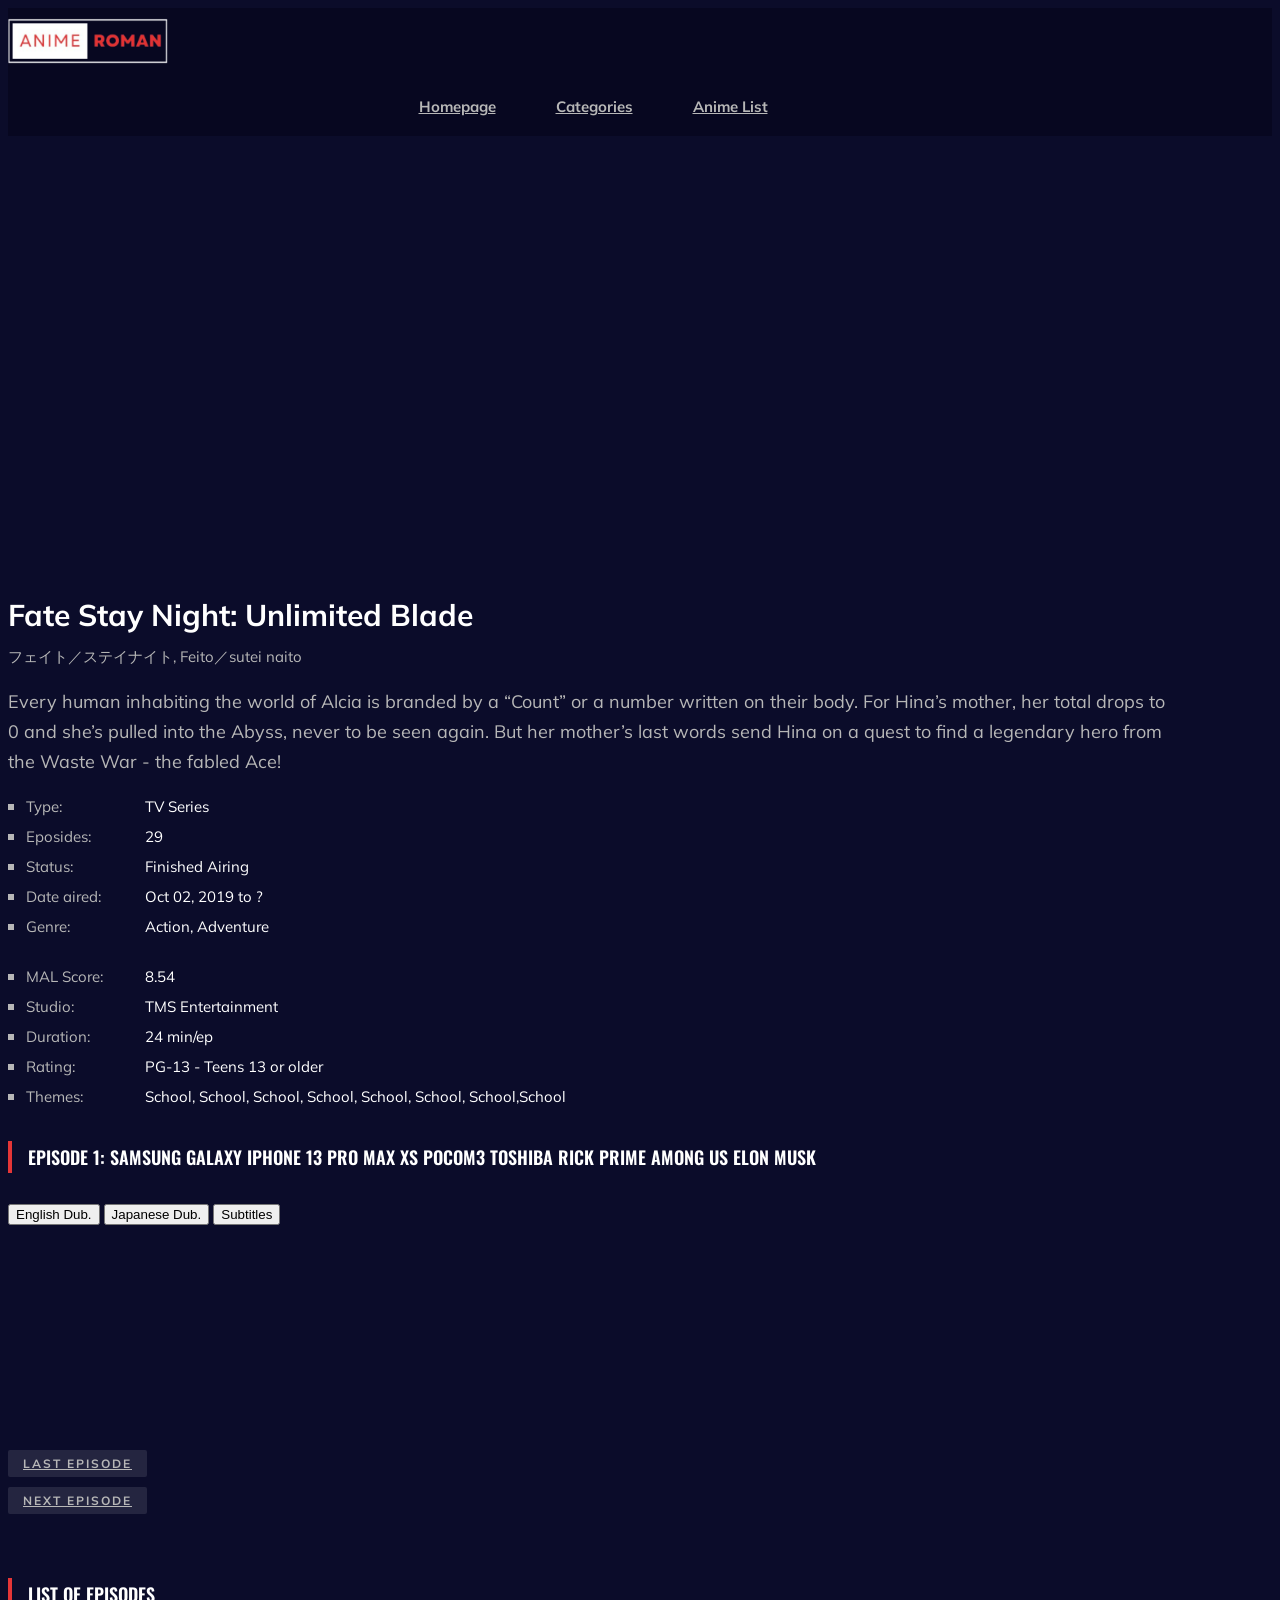
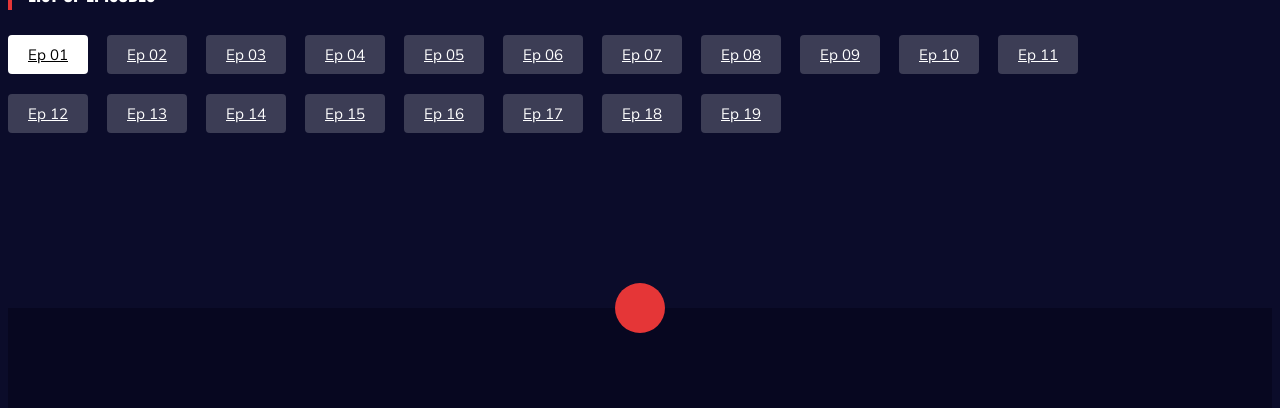
==== commit 7e5ada67: "Update anime-watching.html" ====
--- a/anime-watching.html
+++ b/anime-watching.html
@@ -150,11 +150,12 @@
                     </div>
                     <div class="iframe-container embed-responsive embed-responsive-16by9">
                         <iframe src="https://drive.google.com/file/d/1T6BkHkraH9CQhc7cMMHmfPM0p8bGlKn9/preview"
-                        sandbox="allow-same-origin allow-scripts"
+                        frameborder="0"
                         allowfullscreen="true"
+                        allow="autoplay; fullscreen"
                         allowtransparency
                         ></iframe>
-                    </div>
+                    </div> <!--sandbox="allow-same-origin allow-scripts"-->
                     <div class="episode__tags">
                         <div class="col-lg-6">
                             <h5><a href="#" class="next_last_buttons"><span class="arrow_left"></span> Last Episode</a> </h5>
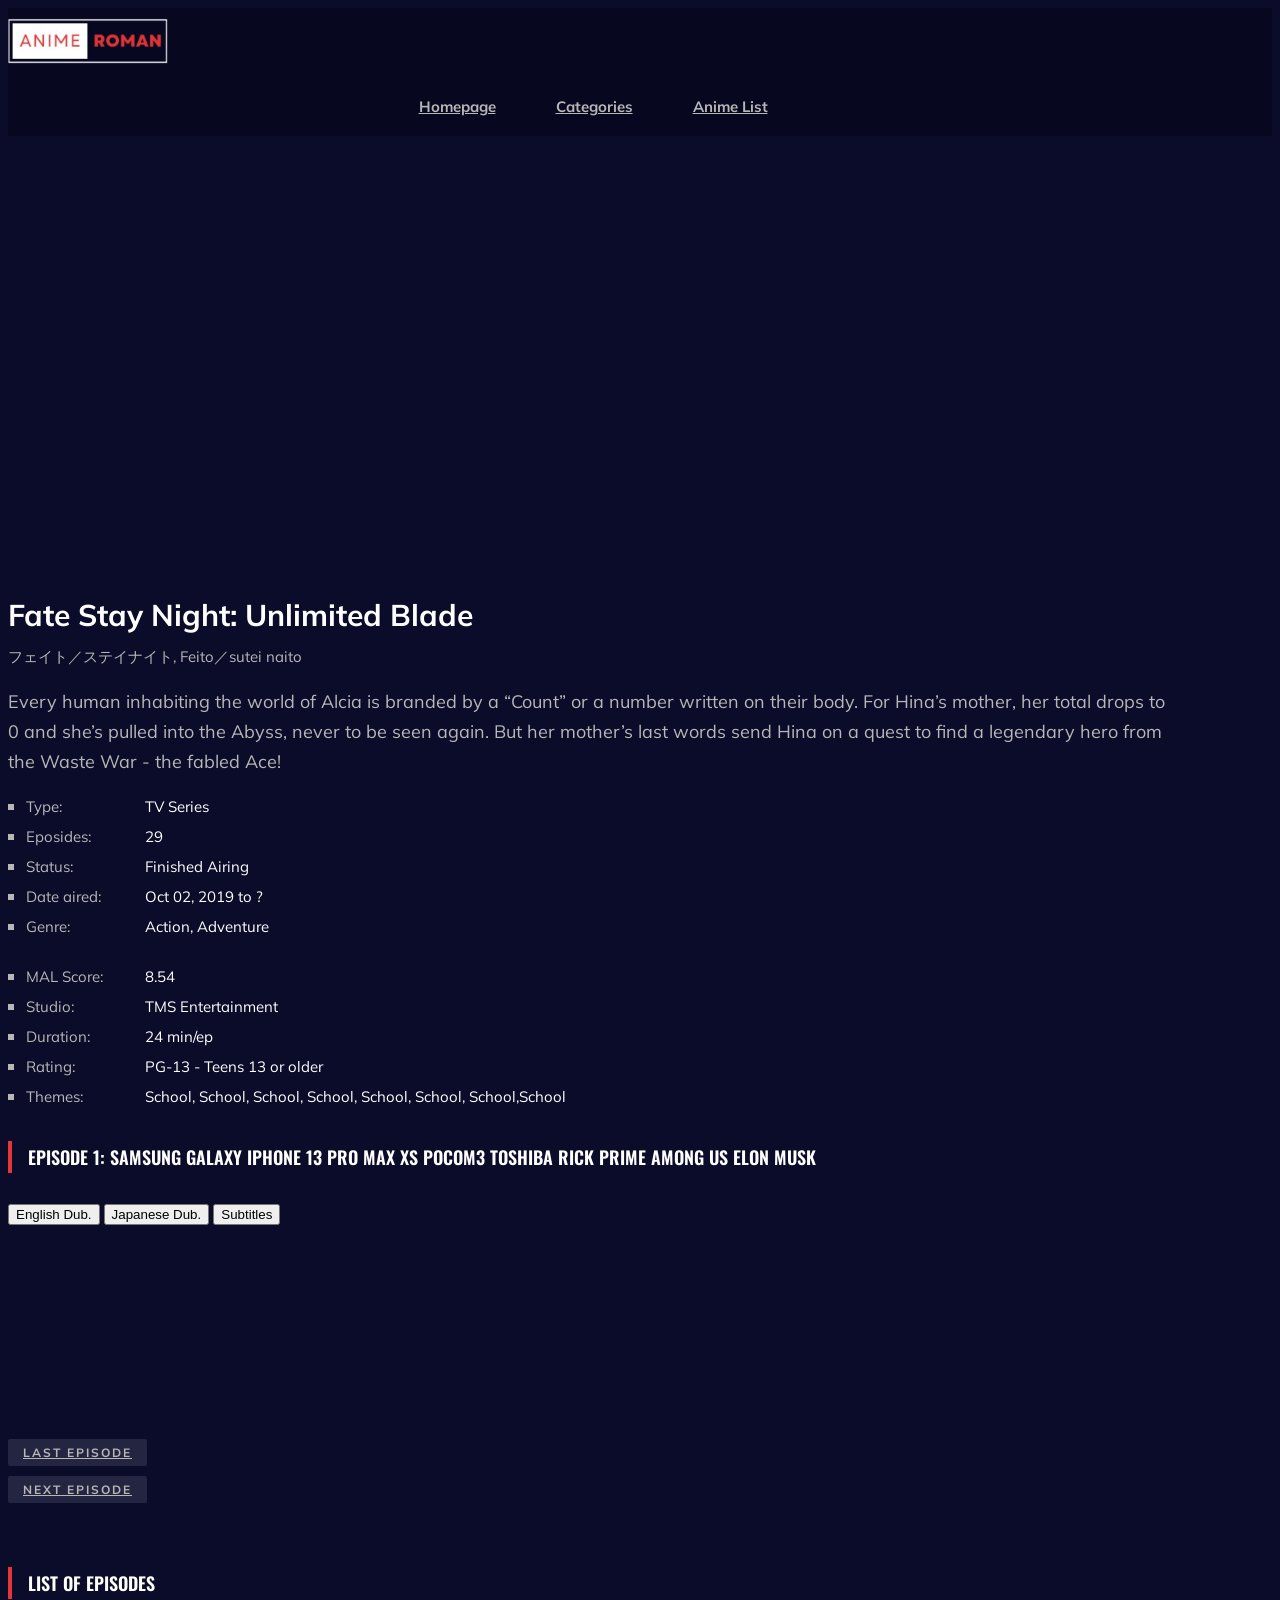
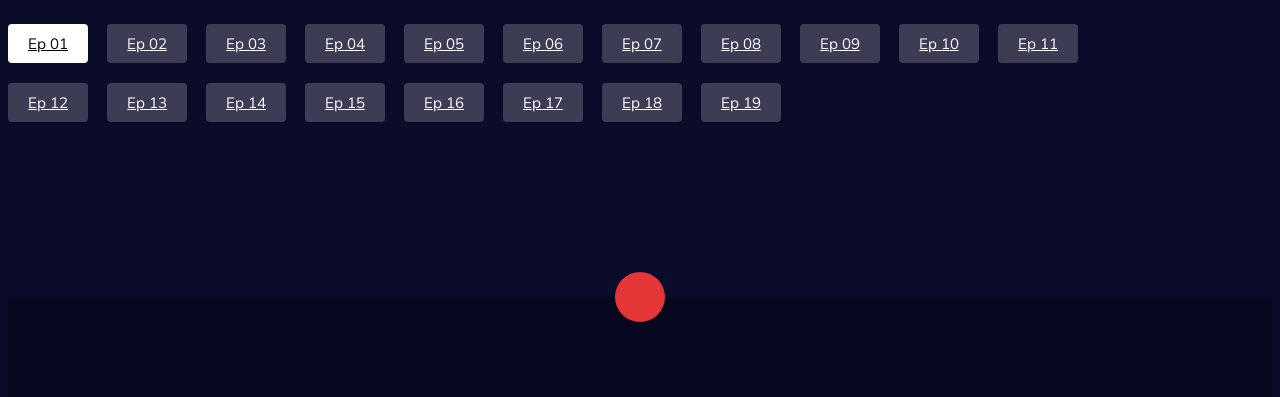
==== commit 1093b818: "Update anime-watching.html" ====
--- a/anime-watching.html
+++ b/anime-watching.html
@@ -148,7 +148,7 @@
                             <img src="./img/subtitles-explain-3.jpg">
                         </div>
                     </div>
-                    <div class="iframe-container embed-responsive embed-responsive-16by9">
+                    <div class="embed-responsive embed-responsive-16by9">
                         <iframe src="https://drive.google.com/file/d/1T6BkHkraH9CQhc7cMMHmfPM0p8bGlKn9/preview"
                         frameborder="0"
                         allowfullscreen="true"
